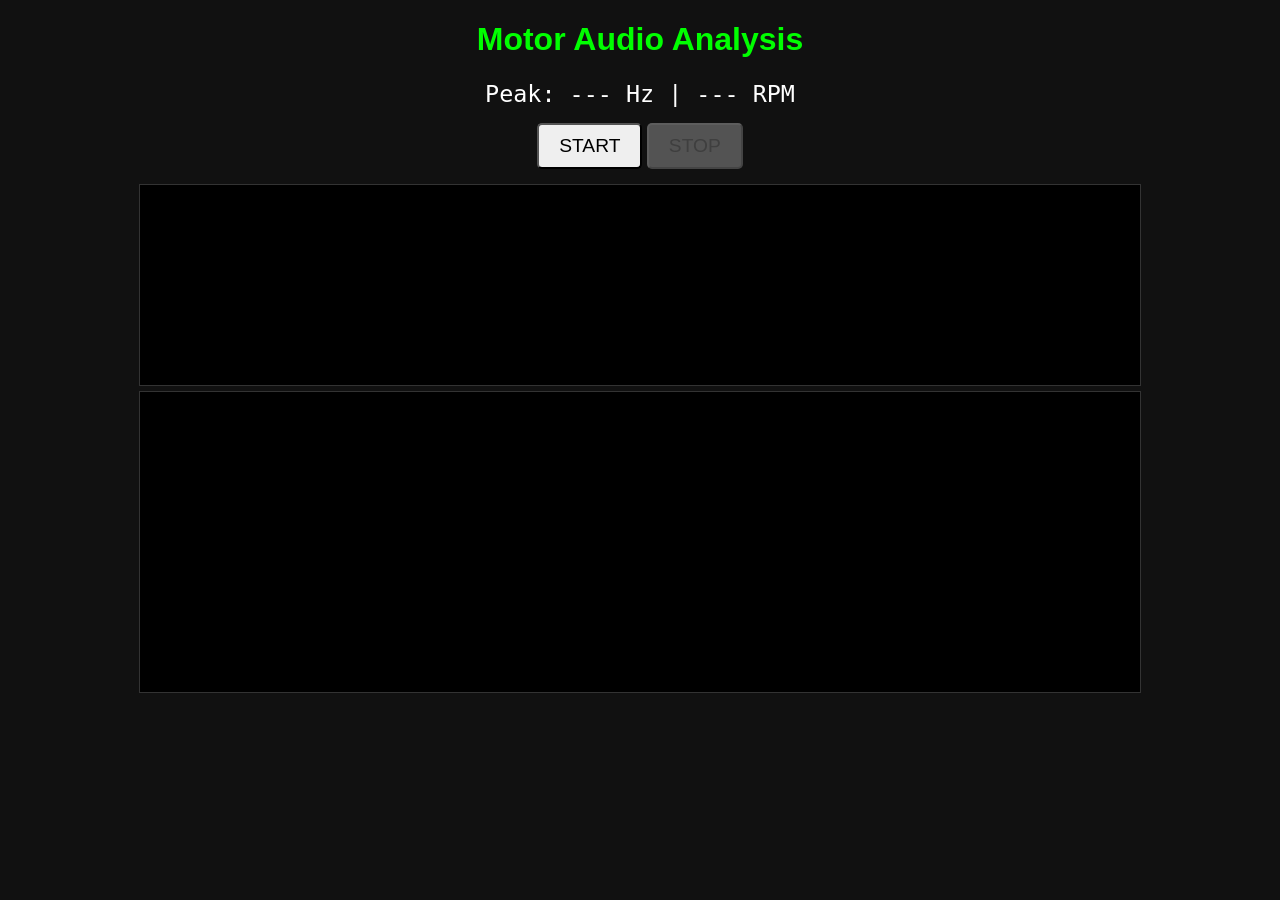
==== indexのコピー.html @ 8d9e1446 "Add files via upload" ====
<!DOCTYPE html>
<html lang="ja">
<head>
    <meta charset="UTF-8">
    <title>Motor Lab: Scope & Spectrogram</title>
    <style>
        body { font-family: sans-serif; background-color: #111; color: #0f0; text-align: center; }
        canvas { display: block; margin: 5px auto; background: #000; border: 1px solid #333; }
        .controls { margin: 15px; }
        button { font-size: 1.2em; padding: 10px 20px; cursor: pointer; border-radius: 5px; }
        #info { font-size: 1.8em; font-family: monospace; color: #fff; margin: 10px; }
    </style>
</head>
<body>
    <h1>Motor Audio Analysis</h1>
    <div id="info">Peak: --- Hz | --- RPM</div>
    <div class="controls">
        <button id="startBtn">START</button>
        <button id="stopBtn" disabled>STOP</button>
    </div>
    <canvas id="scopeCanvas" width="1000" height="200"></canvas>
    <canvas id="specCanvas" width="1000" height="300"></canvas>

    <script>
        const scope = document.getElementById('scopeCanvas').getContext('2d');
        const spec = document.getElementById('specCanvas').getContext('2d');
        const info = document.getElementById('info');
        let audioCtx, analyser, dataArray, animationId;

        document.getElementById('startBtn').onclick = async () => {
            audioCtx = new AudioContext();
            const stream = await navigator.mediaDevices.getUserMedia({ audio: true });
            const source = audioCtx.createMediaStreamSource(stream);
            analyser = audioCtx.createAnalyser();
            analyser.fftSize = 4096;
            source.connect(analyser);

            dataArray = new Uint8Array(analyser.frequencyBinCount);
            document.getElementById('startBtn').disabled = true;
            document.getElementById('stopBtn').disabled = false;
            loop();
        };

        function loop() {
            analyser.getByteTimeDomainData(dataArray); // 波形用
            const freqData = new Uint8Array(analyser.frequencyBinCount);
            analyser.getByteFrequencyData(freqData); // 周波数用

            // 1. オシロスコープ描画
            scope.clearRect(0, 0, 1000, 200);
            scope.strokeStyle = '#0f0';
            scope.lineWidth = 2;
            scope.beginPath();
            for (let i = 0; i < dataArray.length; i++) {
                const x = i * (1000 / dataArray.length);
                const y = (dataArray[i] / 255) * 200;
                i === 0 ? scope.moveTo(x, y) : scope.lineTo(x, y);
            }
            scope.stroke();

            // 2. スペクトログラム描画 (100-1000Hz)
            const imgData = spec.getImageData(1, 0, 999, 300);
            spec.putImageData(imgData, 0, 0);
            let maxVal = 0, peakFreq = 0;
            for (let i = 0; i < freqData.length; i++) {
                const freq = i * (audioCtx.sampleRate / 8192);
                if (freq >= 100 && freq <= 1000) {
                    const y = 300 - ((freq - 100) / 900) * 300;
                    const val = freqData[i];
                    spec.fillStyle = `rgb(${val}, ${val/2}, ${255-val})`;
                    spec.fillRect(999, y, 1, 2);
                    if (val > maxVal) { maxVal = val; peakFreq = freq; }
                }
            }

            // 3. リアルタイム数値表示
            if (maxVal > 100) info.innerText = `Peak: ${Math.round(peakFreq)} Hz | ${Math.round(peakFreq*60)} RPM`;
            animationId = requestAnimationFrame(loop);
        }

        document.getElementById('stopBtn').onclick = () => {
            cancelAnimationFrame(animationId);
            audioCtx.close();
            location.reload();
        };
    </script>
</body>
</html>
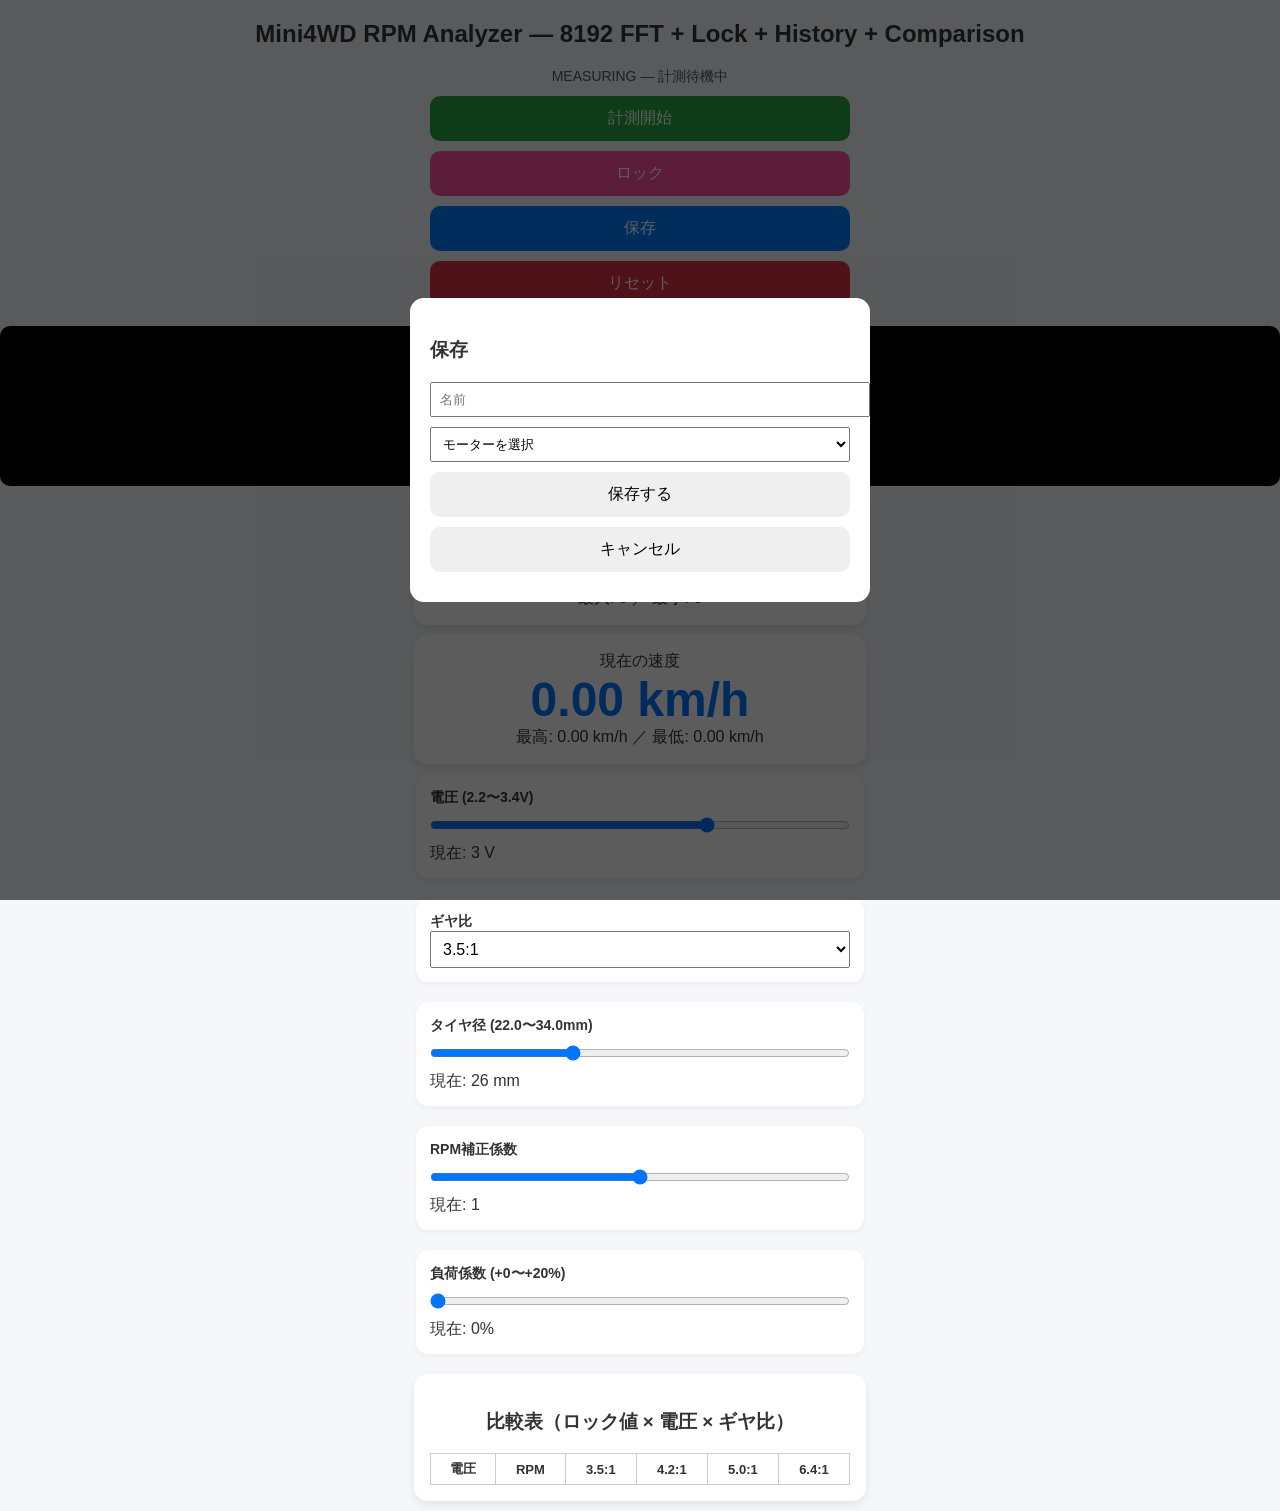
==== commit 7390b52f: "Add files via upload" ====
--- a/indexのコピー.html
+++ b/indexのコピー.html
@@ -1,88 +1,893 @@
 <!DOCTYPE html>
 <html lang="ja">
 <head>
-    <meta charset="UTF-8">
-    <title>Motor Lab: Scope & Spectrogram</title>
-    <style>
-        body { font-family: sans-serif; background-color: #111; color: #0f0; text-align: center; }
-        canvas { display: block; margin: 5px auto; background: #000; border: 1px solid #333; }
-        .controls { margin: 15px; }
-        button { font-size: 1.2em; padding: 10px 20px; cursor: pointer; border-radius: 5px; }
-        #info { font-size: 1.8em; font-family: monospace; color: #fff; margin: 10px; }
-    </style>
+<meta charset="UTF-8">
+<title>Mini4WD RPM Analyzer — 8192 FFT + Lock + History + Comparison</title>
+<meta name="viewport" content="width=device-width, initial-scale=1.0">
+
+<style>
+  body {
+    font-family: sans-serif;
+    background: #f5f7fb;
+    margin: 0;
+    padding: 0;
+    color: #333;
+  }
+
+  h2 {
+    text-align: center;
+    padding: 20px 0 10px;
+    margin: 0;
+  }
+
+  /* ===== Buttons ===== */
+  button {
+    padding: 12px 20px;
+    font-size: 16px;
+    border-radius: 10px;
+    border: none;
+    cursor: pointer;
+    width: 100%;
+    margin-bottom: 10px;
+  }
+  #startBtn { background: #28a745; color: #fff; }
+  #lockBtn  { background: #ff4fa3; color: #fff; }
+  #saveBtn  { background: #007bff; color: #fff; }
+  #resetBtn { background: #dc3545; color: #fff; }
+
+  /* ===== Canvas ===== */
+  #waveCanvas {
+    width: 100%;
+    height: 160px;
+    background: #000;
+    display: block;
+    border-radius: 10px;
+    margin: 10px 0;
+  }
+
+  /* ===== Display Boxes ===== */
+  .display-box {
+    background: #fff;
+    padding: 16px;
+    border-radius: 14px;
+    box-shadow: 0 4px 10px rgba(0,0,0,0.08);
+    margin: 10px auto;
+    max-width: 420px;
+    text-align: center;
+  }
+
+  .value-big {
+    font-size: 48px;
+    font-weight: bold;
+    color: #007bff;
+  }
+
+  /* ===== Sliders ===== */
+  .slider-box {
+    max-width: 420px;
+    margin: 0 auto 20px;
+    background: #fff;
+    padding: 14px;
+    border-radius: 12px;
+    box-shadow: 0 2px 6px rgba(0,0,0,0.05);
+  }
+
+  .slider-box label {
+    font-size: 14px;
+    font-weight: bold;
+  }
+
+  input[type="range"] {
+    width: 100%;
+    margin: 10px 0;
+  }
+
+  /* ===== Comparison Table ===== */
+  #comparisonTable {
+    width: 100%;
+    border-collapse: collapse;
+    margin-top: 10px;
+  }
+  #comparisonTable th, #comparisonTable td {
+    border: 1px solid #ccc;
+    padding: 6px;
+    font-size: 13px;
+    text-align: center;
+  }
+  .highlight-row { background: #ffe8f6; }
+  .highlight-col { background: #e0f0ff; }
+
+  /* ===== History ===== */
+  #historyModalBackdrop,
+  #settingsModalBackdrop,
+  #saveModalBackdrop {
+    position: fixed;
+    inset: 0;
+    background: rgba(0,0,0,0.4);
+    display: flex;
+    justify-content: center;
+    align-items: center;
+  }
+  .hidden { display: none; }
+
+  .modal-box {
+    background: #fff;
+    padding: 20px;
+    border-radius: 14px;
+    width: 90%;
+    max-width: 420px;
+  }
+
+  .history-row {
+    display: grid;
+    grid-template-columns: repeat(8, 1fr);
+    padding: 6px 0;
+    border-bottom: 1px solid #ddd;
+    font-size: 12px;
+  }
+
+  #statusLine {
+    text-align: center;
+    padding: 10px;
+    font-size: 14px;
+    color: #555;
+  }
+</style>
 </head>
 <body>
-    <h1>Motor Audio Analysis</h1>
-    <div id="info">Peak: --- Hz | --- RPM</div>
-    <div class="controls">
-        <button id="startBtn">START</button>
-        <button id="stopBtn" disabled>STOP</button>
-    </div>
-    <canvas id="scopeCanvas" width="1000" height="200"></canvas>
-    <canvas id="specCanvas" width="1000" height="300"></canvas>
-
-    <script>
-        const scope = document.getElementById('scopeCanvas').getContext('2d');
-        const spec = document.getElementById('specCanvas').getContext('2d');
-        const info = document.getElementById('info');
-        let audioCtx, analyser, dataArray, animationId;
-
-        document.getElementById('startBtn').onclick = async () => {
-            audioCtx = new AudioContext();
-            const stream = await navigator.mediaDevices.getUserMedia({ audio: true });
-            const source = audioCtx.createMediaStreamSource(stream);
-            analyser = audioCtx.createAnalyser();
-            analyser.fftSize = 4096;
-            source.connect(analyser);
-
-            dataArray = new Uint8Array(analyser.frequencyBinCount);
-            document.getElementById('startBtn').disabled = true;
-            document.getElementById('stopBtn').disabled = false;
-            loop();
-        };
-
-        function loop() {
-            analyser.getByteTimeDomainData(dataArray); // 波形用
-            const freqData = new Uint8Array(analyser.frequencyBinCount);
-            analyser.getByteFrequencyData(freqData); // 周波数用
-
-            // 1. オシロスコープ描画
-            scope.clearRect(0, 0, 1000, 200);
-            scope.strokeStyle = '#0f0';
-            scope.lineWidth = 2;
-            scope.beginPath();
-            for (let i = 0; i < dataArray.length; i++) {
-                const x = i * (1000 / dataArray.length);
-                const y = (dataArray[i] / 255) * 200;
-                i === 0 ? scope.moveTo(x, y) : scope.lineTo(x, y);
-            }
-            scope.stroke();
-
-            // 2. スペクトログラム描画 (100-1000Hz)
-            const imgData = spec.getImageData(1, 0, 999, 300);
-            spec.putImageData(imgData, 0, 0);
-            let maxVal = 0, peakFreq = 0;
-            for (let i = 0; i < freqData.length; i++) {
-                const freq = i * (audioCtx.sampleRate / 8192);
-                if (freq >= 100 && freq <= 1000) {
-                    const y = 300 - ((freq - 100) / 900) * 300;
-                    const val = freqData[i];
-                    spec.fillStyle = `rgb(${val}, ${val/2}, ${255-val})`;
-                    spec.fillRect(999, y, 1, 2);
-                    if (val > maxVal) { maxVal = val; peakFreq = freq; }
-                }
-            }
-
-            // 3. リアルタイム数値表示
-            if (maxVal > 100) info.innerText = `Peak: ${Math.round(peakFreq)} Hz | ${Math.round(peakFreq*60)} RPM`;
-            animationId = requestAnimationFrame(loop);
-        }
-
-        document.getElementById('stopBtn').onclick = () => {
-            cancelAnimationFrame(animationId);
-            audioCtx.close();
-            location.reload();
-        };
-    </script>
-</body>
-</html>+
+<h2>Mini4WD RPM Analyzer — 8192 FFT + Lock + History + Comparison</h2>
+
+<div id="statusLine">MEASURING — 計測待機中</div>
+
+<!-- ===== Buttons ===== -->
+<div style="max-width:420px; margin:0 auto;">
+  <button id="startBtn">計測開始</button>
+  <button id="lockBtn">ロック</button>
+  <button id="saveBtn">保存</button>
+  <button id="resetBtn">リセット</button>
+</div>
+
+<!-- ===== FFT Canvas ===== -->
+<canvas id="waveCanvas"></canvas>
+
+<!-- ===== RPM / SPEED Display ===== -->
+<div class="display-box">
+  <div>現在の回転数</div>
+  <div id="rpmNow" class="value-big">0</div>
+  <div>最大: <span id="rpmMax">0</span> ／ 最小: <span id="rpmMin">0</span></div>
+</div>
+
+<div class="display-box">
+  <div>現在の速度</div>
+  <div id="speedNow" class="value-big">0.00 km/h</div>
+  <div>最高: <span id="speedTop">0.00 km/h</span> ／ 最低: <span id="speedMin">0.00 km/h</span></div>
+</div>
+
+<!-- ===== Sliders ===== -->
+<div class="slider-box">
+  <label>電圧 (2.2〜3.4V)</label>
+  <input type="range" id="voltageRange" min="2.2" max="3.4" step="0.1" value="3.0">
+  <div>現在: <span id="voltageLabel">3.0</span> V</div>
+</div>
+
+<div class="slider-box">
+  <label>ギヤ比</label>
+  <select id="gearRange" style="width:100%; padding:8px; font-size:16px;">
+    <option value="0">3.5:1</option>
+    <option value="1">4.2:1</option>
+    <option value="2">5.0:1</option>
+    <option value="3">6.4:1</option>
+  </select>
+</div>
+
+<div class="slider-box">
+  <label>タイヤ径 (22.0〜34.0mm)</label>
+  <input type="range" id="tireRange" min="22.0" max="34.0" step="0.1" value="26.0">
+  <div>現在: <span id="tireLabel">26.0</span> mm</div>
+</div>
+
+<div class="slider-box">
+  <label>RPM補正係数</label>
+  <input type="range" id="rpmCalRange" min="0.80" max="1.20" step="0.01" value="1.00">
+  <div>現在: <span id="rpmCalLabel">1.00</span></div>
+</div>
+
+<div class="slider-box">
+  <label>負荷係数 (+0〜+20%)</label>
+  <input type="range" id="loadFactorRange" min="0" max="20" step="1" value="0">
+  <div>現在: <span id="loadFactorLabel">0</span>%</div>
+</div>
+
+<!-- ===== Comparison Table ===== -->
+<div class="display-box">
+  <h3>比較表（ロック値 × 電圧 × ギヤ比）</h3>
+  <table id="comparisonTable">
+    <thead>
+      <tr>
+        <th>電圧</th>
+        <th>RPM</th>
+        <th>3.5:1</th>
+        <th>4.2:1</th>
+        <th>5.0:1</th>
+        <th>6.4:1</th>
+      </tr>
+    </thead>
+    <tbody id="comparisonBody"></tbody>
+  </table>
+</div>
+
+<!-- ===== History Modal ===== -->
+<div id="historyModalBackdrop" class="hidden">
+  <div class="modal-box">
+    <h3>履歴</h3>
+    <div id="historyList"></div>
+    <button id="closeHistory">閉じる</button>
+  </div>
+</div>
+
+<!-- ===== Save Modal ===== -->
+<div id="saveModalBackdrop" class="hidden">
+  <div class="modal-box">
+    <h3>保存</h3>
+    <input id="saveNameInput" placeholder="名前" style="width:100%; padding:8px; margin-bottom:10px;">
+    <select id="motorTypeSelect" style="width:100%; padding:8px; margin-bottom:10px;">
+      <option value="">モーターを選択</option>
+      <option>アトミック</option>
+      <option>レブ</option>
+      <option>トルク</option>
+      <option>ハイパーダッシュ</option>
+      <option>マッハダッシュ</option>
+    </select>
+    <button id="saveConfirmBtn">保存する</button>
+    <button id="saveCancelBtn">キャンセル</button>
+  </div>
+</div>
+<!-- ===== preset.js ===== -->
+<script>
+/* ============================
+   プリセット保存・復元
+============================ */
+
+function savePreset() {
+  const preset = {
+    voltage: document.getElementById("voltageRange").value,
+    gear: document.getElementById("gearRange").value,
+    tire: document.getElementById("tireRange").value,
+    rpmCal: document.getElementById("rpmCalRange").value,
+    loadFactor: document.getElementById("loadFactorRange").value
+  };
+
+  localStorage.setItem("rpmPreset", JSON.stringify(preset));
+}
+
+function loadPreset() {
+  const preset = JSON.parse(localStorage.getItem("rpmPreset") || "null");
+  if (!preset) return;
+
+  document.getElementById("voltageRange").value = preset.voltage;
+  document.getElementById("gearRange").value = preset.gear;
+  document.getElementById("tireRange").value = preset.tire;
+  document.getElementById("rpmCalRange").value = preset.rpmCal;
+  document.getElementById("loadFactorRange").value = preset.loadFactor;
+
+  updatePresetLabels();
+}
+
+function updatePresetLabels() {
+  document.getElementById("voltageLabel").textContent =
+    document.getElementById("voltageRange").value;
+
+  document.getElementById("tireLabel").textContent =
+    document.getElementById("tireRange").value;
+
+  document.getElementById("rpmCalLabel").textContent =
+    document.getElementById("rpmCalRange").value;
+
+  document.getElementById("loadFactorLabel").textContent =
+    document.getElementById("loadFactorRange").value;
+}
+
+/* スライダー変更時にプリセット保存 */
+["voltageRange","gearRange","tireRange","rpmCalRange","loadFactorRange"]
+  .forEach(id => {
+    document.getElementById(id).addEventListener("input", () => {
+      updatePresetLabels();
+      savePreset();
+    });
+  });
+
+/* 初期ロード */
+loadPreset();
+updatePresetLabels();
+</script>
+<!-- ===== ui.js ===== -->
+<script>
+/* ============================================================
+   UI イベント制御（ロック・保存モーダル・履歴・比較表）
+============================================================ */
+
+/* ===== DOM ===== */
+const startBtn = document.getElementById("startBtn");
+const lockBtn  = document.getElementById("lockBtn");
+const saveBtn  = document.getElementById("saveBtn");
+const resetBtn = document.getElementById("resetBtn");
+
+const saveModalBackdrop = document.getElementById("saveModalBackdrop");
+const saveConfirmBtn    = document.getElementById("saveConfirmBtn");
+const saveCancelBtn     = document.getElementById("saveCancelBtn");
+const saveNameInput     = document.getElementById("saveNameInput");
+const motorTypeSelect   = document.getElementById("motorTypeSelect");
+
+const historyModalBackdrop = document.getElementById("historyModalBackdrop");
+const historyList          = document.getElementById("historyList");
+const closeHistory         = document.getElementById("closeHistory");
+
+const comparisonBody = document.getElementById("comparisonBody");
+
+/* ===== 状態 ===== */
+let measuring = false;
+let locked = false;
+
+let lockedSnapshot = null;
+
+let historyData = JSON.parse(localStorage.getItem("rpmHistory") || "[]");
+
+/* ============================================================
+   ロック処理
+============================================================ */
+function lockCurrent() {
+  if (locked) return;
+
+  locked = true;
+  lockBtn.textContent = "ロック解除";
+
+  lockedSnapshot = {
+    rpm: currentRpm,
+    speed: currentSpeed,
+    voltage: document.getElementById("voltageRange").value,
+    gear: document.getElementById("gearRange").value,
+    tire: document.getElementById("tireRange").value,
+    rpmCal: document.getElementById("rpmCalRange").value,
+    loadFactor: document.getElementById("loadFactorRange").value
+  };
+
+  generateComparisonTableFromLock();
+}
+
+function unlockCurrent() {
+  locked = false;
+  lockBtn.textContent = "ロック";
+  lockedSnapshot = null;
+  comparisonBody.innerHTML = "";
+}
+
+/* ============================================================
+   比較表生成
+============================================================ */
+const gearOptions = [3.5, 4.2, 5.0, 6.4];
+
+function generateComparisonTableFromLock() {
+  if (!lockedSnapshot) return;
+
+  const baseRpm = lockedSnapshot.rpm;
+  const baseVoltage = parseFloat(lockedSnapshot.voltage);
+
+  comparisonBody.innerHTML = "";
+
+  for (let v = 2.2; v <= 3.4; v += 0.1) {
+    const rpm = baseRpm * (v / baseVoltage);
+
+    const row = document.createElement("tr");
+
+    const tdV = document.createElement("td");
+    tdV.textContent = v.toFixed(1);
+    row.appendChild(tdV);
+
+    const tdRpm = document.createElement("td");
+    tdRpm.textContent = Math.round(rpm);
+    row.appendChild(tdRpm);
+
+    gearOptions.forEach((g, idx) => {
+      const speed = computeSpeedFromRpm(rpm, g).speed;
+      const td = document.createElement("td");
+      td.textContent = speed.toFixed(2);
+
+      if (v.toFixed(1) === lockedSnapshot.voltage) td.classList.add("highlight-row");
+      if (idx == lockedSnapshot.gear) td.classList.add("highlight-col");
+
+      row.appendChild(td);
+    });
+
+    comparisonBody.appendChild(row);
+  }
+}
+
+/* スライダー変更時に比較表更新 */
+["voltageRange","gearRange","tireRange","rpmCalRange","loadFactorRange"]
+  .forEach(id => {
+    document.getElementById(id).addEventListener("input", () => {
+      if (locked) generateComparisonTableFromLock();
+    });
+  });
+
+/* ============================================================
+   履歴保存
+============================================================ */
+function saveCurrentHistory() {
+  if (!lockedSnapshot) return;
+
+  const name = saveNameInput.value.trim();
+  const motor = motorTypeSelect.value;
+
+  if (!name || !motor) return;
+
+  const entry = {
+    name,
+    motor,
+    rpm: lockedSnapshot.rpm,
+    speed: lockedSnapshot.speed,
+    voltage: lockedSnapshot.voltage,
+    gear: lockedSnapshot.gear,
+    tire: lockedSnapshot.tire,
+    date: new Date().toLocaleString()
+  };
+
+  historyData.push(entry);
+  localStorage.setItem("rpmHistory", JSON.stringify(historyData));
+
+  saveModalBackdrop.classList.add("hidden");
+}
+
+/* 履歴表示 */
+function showHistory() {
+  historyList.innerHTML = "";
+
+  historyData.forEach(h => {
+    const row = document.createElement("div");
+    row.className = "history-row";
+    row.innerHTML = `
+      <div>${h.name}</div>
+      <div>${h.motor}</div>
+      <div>${Math.round(h.rpm)}</div>
+      <div>${h.speed.toFixed(2)}</div>
+      <div>${h.voltage}</div>
+      <div>${gearOptions[h.gear]}</div>
+      <div>${h.tire}</div>
+      <div>${h.date}</div>
+    `;
+    historyList.appendChild(row);
+  });
+
+  historyModalBackdrop.classList.remove("hidden");
+}
+
+/* ============================================================
+   ボタンイベント
+============================================================ */
+startBtn.addEventListener("click", () => {
+  if (!measuring) {
+    measuring = true;
+    startBtn.textContent = "計測停止";
+    startMic();
+  } else {
+    measuring = false;
+    startBtn.textContent = "計測開始";
+    stopMic();
+  }
+});
+
+lockBtn.addEventListener("click", () => {
+  if (!locked) lockCurrent();
+  else unlockCurrent();
+});
+
+saveBtn.addEventListener("click", () => {
+  if (!lockedSnapshot) return;
+  saveModalBackdrop.classList.remove("hidden");
+});
+
+saveConfirmBtn.addEventListener("click", saveCurrentHistory);
+saveCancelBtn.addEventListener("click", () => {
+  saveModalBackdrop.classList.add("hidden");
+});
+
+resetBtn.addEventListener("click", () => {
+  measuring = false;
+  locked = false;
+  lockedSnapshot = null;
+
+  currentRpm = 0;
+  currentSpeed = 0;
+  maxRpmVal = 0;
+  minRpmVal = 0;
+  maxSpeedVal = 0;
+  minSpeedVal = 0;
+
+  rpmNow.textContent = "0";
+  rpmMax.textContent = "0";
+  rpmMin.textContent = "0";
+
+  speedNow.textContent = "0.00 km/h";
+  speedTop.textContent = "0.00 km/h";
+  speedMin.textContent = "0.00 km/h";
+
+  comparisonBody.innerHTML = "";
+
+  stopMic();
+  startBtn.textContent = "計測開始";
+});
+
+closeHistory.addEventListener("click", () => {
+  historyModalBackdrop.classList.add("hidden");
+});
+</script>
+<!-- ===== main.js ===== -->
+<script>
+/* ============================================================
+   8192 FFT + Peak Detection + RPM/Speed Calculation
+============================================================ */
+
+/* ===== Audio ===== */
+let audioContext = null;
+let analyser = null;
+let micStream = null;
+let dataArray = null;
+let running = false;
+
+const FFT_SIZE = 8192;
+
+/* ===== Canvas ===== */
+const waveCanvas = document.getElementById("waveCanvas");
+const ctx = waveCanvas.getContext("2d");
+
+/* ===== Measurement Values ===== */
+let currentRpm = 0;
+let currentSpeed = 0;
+
+let maxRpmVal = 0;
+let minRpmVal = 0;
+
+let maxSpeedVal = 0;
+let minSpeedVal = 0;
+
+/* ============================================================
+   Start Microphone (8192 FFT)
+============================================================ */
+async function startMic() {
+  if (running) return;
+
+  audioContext = new (window.AudioContext || window.webkitAudioContext)();
+  micStream = await navigator.mediaDevices.getUserMedia({ audio: true });
+
+  analyser = audioContext.createAnalyser();
+  analyser.fftSize = FFT_SIZE;
+
+  const binCount = analyser.frequencyBinCount;
+  dataArray = new Uint8Array(binCount);
+
+  const source = audioContext.createMediaStreamSource(micStream);
+  source.connect(analyser);
+
+  running = true;
+  loopFFT();
+}
+
+/* ============================================================
+   Stop Microphone
+============================================================ */
+function stopMic() {
+  running = false;
+
+  if (audioContext) audioContext.suspend();
+  if (micStream) {
+    micStream.getTracks().forEach(t => t.stop());
+    micStream = null;
+  }
+}
+
+/* ============================================================
+   Precise Peak Detection (8192 FFT)
+============================================================ */
+function getPrecisePeakHz(data, fftSize, sampleRate) {
+  const binToHz = sampleRate / fftSize;
+
+  let maxVal = -Infinity;
+  let maxIdx = -1;
+
+  for (let i = 1; i < data.length - 1; i++) {
+    const v = data[i];
+    if (v > maxVal) {
+      maxVal = v;
+      maxIdx = i;
+    }
+  }
+  if (maxIdx <= 0 || maxIdx >= data.length - 1) return 0;
+
+  const y1 = data[maxIdx - 1];
+  const y2 = data[maxIdx];
+  const y3 = data[maxIdx + 1];
+
+  const denom = (y1 - 2 * y2 + y3);
+  const offset = denom === 0 ? 0 : (y1 - y3) / (2 * denom);
+  const peakBin = maxIdx + offset;
+
+  return peakBin * binToHz;
+}
+
+/* ============================================================
+   Speed Calculation
+============================================================ */
+function computeSpeedFromRpm(rpm, gearOverride = null) {
+  const voltage = parseFloat(document.getElementById("voltageRange").value);
+  const gearIdx = parseInt(document.getElementById("gearRange").value);
+  const tire = parseFloat(document.getElementById("tireRange").value);
+  const rpmCal = parseFloat(document.getElementById("rpmCalRange").value);
+  const loadFactor = parseFloat(document.getElementById("loadFactorRange").value);
+
+  const gearOptions = [3.5, 4.2, 5.0, 6.4];
+  const gear = gearOverride || gearOptions[gearIdx];
+
+  const adjustedRpm = rpm * rpmCal * (1 - loadFactor / 100);
+
+  const tireMeter = tire / 1000;
+  const speed = adjustedRpm * tireMeter * Math.PI * 60 / gear / 1000;
+
+  return { adjustedRpm, speed };
+}
+
+/* ============================================================
+   FFT Loop (RPM + Speed Update)
+============================================================ */
+function loopFFT() {
+  if (!running || !analyser) return;
+  requestAnimationFrame(loopFFT);
+
+  const w = waveCanvas.width;
+  const h = waveCanvas.height;
+
+  analyser.getByteFrequencyData(dataArray);
+
+  /* ===== Draw FFT ===== */
+  ctx.clearRect(0, 0, w, h);
+  ctx.beginPath();
+  ctx.strokeStyle = "#ff4fa3";
+  ctx.lineWidth = 1.2;
+
+  const step = dataArray.length / w;
+  const scale = h / 256;
+
+  for (let x = 0; x < w; x++) {
+    const bin = Math.floor(x * step);
+    const v = dataArray[bin];
+    const y = h - v * scale;
+    if (x === 0) ctx.moveTo(x, y);
+    else ctx.lineTo(x, y);
+  }
+  ctx.stroke();
+
+  /* ===== Peak Detection ===== */
+  const peakHz = getPrecisePeakHz(dataArray, analyser.fftSize, audioContext.sampleRate);
+  if (peakHz <= 0) return;
+
+  /* ===== RPM / Speed ===== */
+  const rawRpm = peakHz * 60;
+  const { adjustedRpm, speed } = computeSpeedFromRpm(rawRpm);
+
+  currentRpm = adjustedRpm;
+  currentSpeed = speed;
+
+  /* ===== Max/Min RPM ===== */
+  if (maxRpmVal === 0 || adjustedRpm > maxRpmVal) maxRpmVal = adjustedRpm;
+  if (minRpmVal === 0 || adjustedRpm < minRpmVal) minRpmVal = adjustedRpm;
+
+  /* ===== Max/Min Speed（ロック中は最高速度を更新しない） ===== */
+  if (!locked) {
+    if (maxSpeedVal === 0 || speed > maxSpeedVal) maxSpeedVal = speed;
+  }
+  if (minSpeedVal === 0 || speed < minSpeedVal) minSpeedVal = speed;
+
+  /* ===== Display Update ===== */
+  rpmNow.textContent = Math.round(adjustedRpm);
+  rpmMax.textContent = Math.round(maxRpmVal);
+  rpmMin.textContent = Math.round(minRpmVal);
+
+  speedNow.textContent = speed.toFixed(2) + " km/h";
+  speedTop.textContent = maxSpeedVal.toFixed(2) + " km/h";
+  speedMin.textContent = minSpeedVal.toFixed(2) + " km/h";
+}
+</script>
+<script>
+/* ============================================================
+   Lock / Unlock
+============================================================ */
+
+function lockCurrent() {
+  if (locked) return;
+
+  locked = true;
+  lockBtn.textContent = "ロック解除";
+
+  lockedSnapshot = {
+    rpm: currentRpm,
+    speed: currentSpeed,
+    voltage: document.getElementById("voltageRange").value,
+    gear: document.getElementById("gearRange").value,
+    tire: document.getElementById("tireRange").value,
+    rpmCal: document.getElementById("rpmCalRange").value,
+    loadFactor: document.getElementById("loadFactorRange").value
+  };
+
+  generateComparisonTableFromLock();
+}
+
+function unlockCurrent() {
+  locked = false;
+  lockBtn.textContent = "ロック";
+  lockedSnapshot = null;
+  comparisonBody.innerHTML = "";
+}
+
+/* ============================================================
+   Comparison Table (Lock-based)
+============================================================ */
+
+const gearOptions = [3.5, 4.2, 5.0, 6.4];
+
+function generateComparisonTableFromLock() {
+  if (!lockedSnapshot) return;
+
+  const baseRpm = lockedSnapshot.rpm;
+  const baseVoltage = parseFloat(lockedSnapshot.voltage);
+
+  comparisonBody.innerHTML = "";
+
+  for (let v = 2.2; v <= 3.4; v += 0.1) {
+    const rpm = baseRpm * (v / baseVoltage);
+
+    const row = document.createElement("tr");
+
+    const tdV = document.createElement("td");
+    tdV.textContent = v.toFixed(1);
+    row.appendChild(tdV);
+
+    const tdRpm = document.createElement("td");
+    tdRpm.textContent = Math.round(rpm);
+    row.appendChild(tdRpm);
+
+    gearOptions.forEach((g, idx) => {
+      const speed = computeSpeedFromRpm(rpm, g).speed;
+      const td = document.createElement("td");
+      td.textContent = speed.toFixed(2);
+
+      if (v.toFixed(1) === lockedSnapshot.voltage) td.classList.add("highlight-row");
+      if (idx == lockedSnapshot.gear) td.classList.add("highlight-col");
+
+      row.appendChild(td);
+    });
+
+    comparisonBody.appendChild(row);
+  }
+}
+
+/* スライダー変更時に比較表更新 */
+["voltageRange","gearRange","tireRange","rpmCalRange","loadFactorRange"]
+  .forEach(id => {
+    document.getElementById(id).addEventListener("input", () => {
+      if (locked) generateComparisonTableFromLock();
+    });
+  });
+
+/* ============================================================
+   Save Modal → History
+============================================================ */
+
+function saveCurrentHistory() {
+  if (!lockedSnapshot) return;
+
+  const name = saveNameInput.value.trim();
+  const motor = motorTypeSelect.value;
+
+  if (!name || !motor) return;
+
+  const entry = {
+    name,
+    motor,
+    rpm: lockedSnapshot.rpm,
+    speed: lockedSnapshot.speed,
+    voltage: lockedSnapshot.voltage,
+    gear: lockedSnapshot.gear,
+    tire: lockedSnapshot.tire,
+    date: new Date().toLocaleString()
+  };
+
+  historyData.push(entry);
+  localStorage.setItem("rpmHistory", JSON.stringify(historyData));
+
+  saveModalBackdrop.classList.add("hidden");
+}
+
+/* 履歴表示 */
+function showHistory() {
+  historyList.innerHTML = "";
+
+  historyData.forEach(h => {
+    const row = document.createElement("div");
+    row.className = "history-row";
+    row.innerHTML = `
+      <div>${h.name}</div>
+      <div>${h.motor}</div>
+      <div>${Math.round(h.rpm)}</div>
+      <div>${h.speed.toFixed(2)}</div>
+      <div>${h.voltage}</div>
+      <div>${gearOptions[h.gear]}</div>
+      <div>${h.tire}</div>
+      <div>${h.date}</div>
+    `;
+    historyList.appendChild(row);
+  });
+
+  historyModalBackdrop.classList.remove("hidden");
+}
+
+/* ============================================================
+   Buttons
+============================================================ */
+
+startBtn.addEventListener("click", () => {
+  if (!measuring) {
+    measuring = true;
+    startBtn.textContent = "計測停止";
+    startMic();
+  } else {
+    measuring = false;
+    startBtn.textContent = "計測開始";
+    stopMic();
+  }
+});
+
+lockBtn.addEventListener("click", () => {
+  if (!locked) lockCurrent();
+  else unlockCurrent();
+});
+
+saveBtn.addEventListener("click", () => {
+  if (!lockedSnapshot) return;
+  saveModalBackdrop.classList.remove("hidden");
+});
+
+saveConfirmBtn.addEventListener("click", saveCurrentHistory);
+saveCancelBtn.addEventListener("click", () => {
+  saveModalBackdrop.classList.add("hidden");
+});
+
+resetBtn.addEventListener("click", () => {
+  measuring = false;
+  locked = false;
+  lockedSnapshot = null;
+
+  currentRpm = 0;
+  currentSpeed = 0;
+  maxRpmVal = 0;
+  minRpmVal = 0;
+  maxSpeedVal = 0;
+  minSpeedVal = 0;
+
+  rpmNow.textContent = "0";
+  rpmMax.textContent = "0";
+  rpmMin.textContent = "0";
+
+  speedNow.textContent = "0.00 km/h";
+  speedTop.textContent = "0.00 km/h";
+  speedMin.textContent = "0.00 km/h";
+
+  comparisonBody.innerHTML = "";
+
+  stopMic();
+  startBtn.textContent = "計測開始";
+});
+
+closeHistory.addEventListener("click", () => {
+  historyModalBackdrop.classList.add("hidden");
+});
+</script>
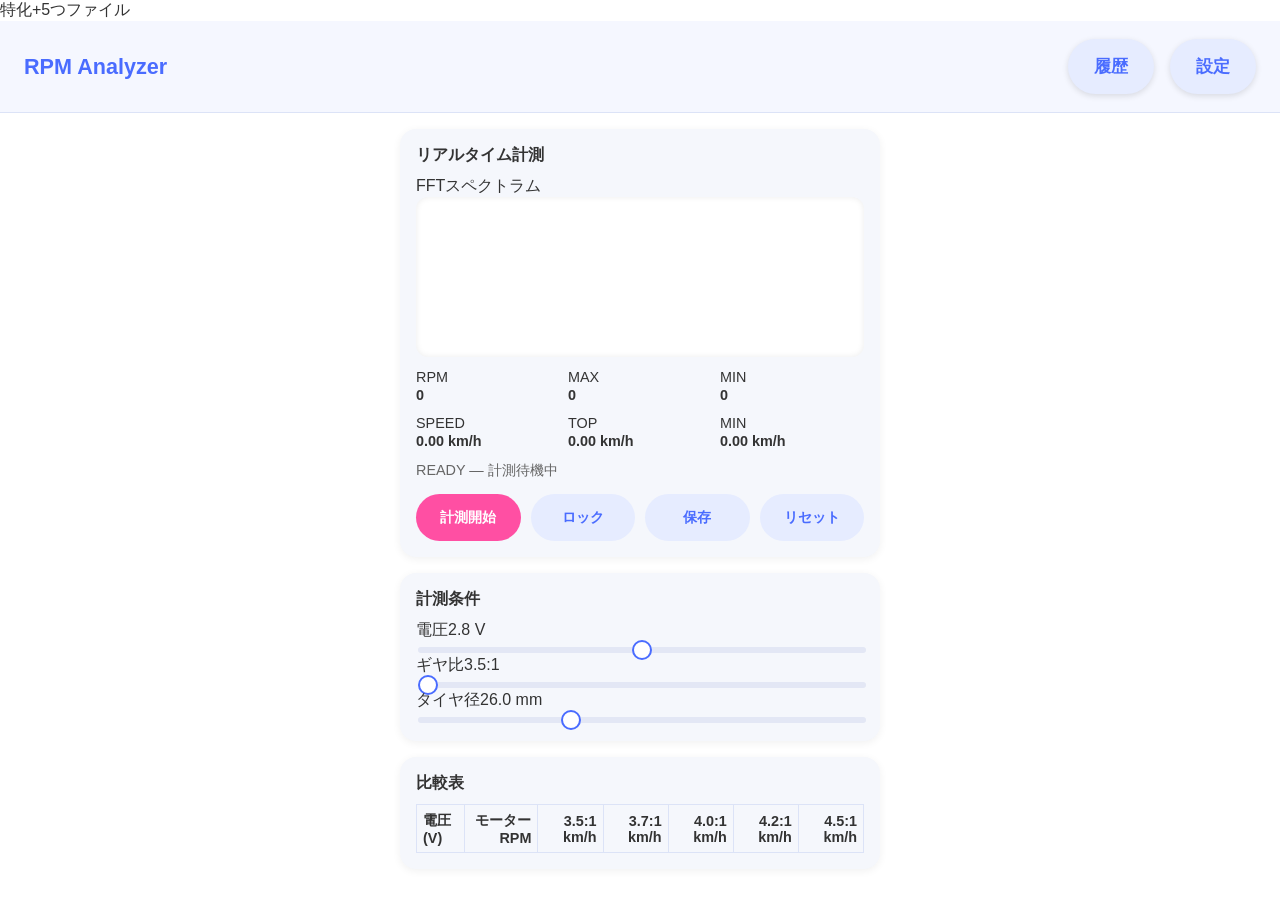
==== commit 3617e3c7: "Update print statement from 'Hello' to 'Goodbye'" ====
--- a/indexのコピー.html
+++ b/indexのコピー.html
@@ -1,534 +1,736 @@
+特化+5つファイル
+
+
 <!DOCTYPE html>
 <html lang="ja">
 <head>
-<meta charset="UTF-8">
-<title>Mini4WD RPM Analyzer — 8192 FFT + Lock + History + Comparison</title>
-<meta name="viewport" content="width=device-width, initial-scale=1.0">
-
-<style>
-  body {
-    font-family: sans-serif;
-    background: #f5f7fb;
-    margin: 0;
-    padding: 0;
-    color: #333;
-  }
-
-  h2 {
-    text-align: center;
-    padding: 20px 0 10px;
-    margin: 0;
-  }
-
-  /* ===== Buttons ===== */
-  button {
-    padding: 12px 20px;
-    font-size: 16px;
-    border-radius: 10px;
-    border: none;
-    cursor: pointer;
-    width: 100%;
-    margin-bottom: 10px;
-  }
-  #startBtn { background: #28a745; color: #fff; }
-  #lockBtn  { background: #ff4fa3; color: #fff; }
-  #saveBtn  { background: #007bff; color: #fff; }
-  #resetBtn { background: #dc3545; color: #fff; }
-
-  /* ===== Canvas ===== */
-  #waveCanvas {
-    width: 100%;
-    height: 160px;
-    background: #000;
-    display: block;
-    border-radius: 10px;
-    margin: 10px 0;
-  }
-
-  /* ===== Display Boxes ===== */
-  .display-box {
-    background: #fff;
-    padding: 16px;
-    border-radius: 14px;
-    box-shadow: 0 4px 10px rgba(0,0,0,0.08);
-    margin: 10px auto;
-    max-width: 420px;
-    text-align: center;
-  }
-
-  .value-big {
-    font-size: 48px;
-    font-weight: bold;
-    color: #007bff;
-  }
-
-  /* ===== Sliders ===== */
-  .slider-box {
-    max-width: 420px;
-    margin: 0 auto 20px;
-    background: #fff;
-    padding: 14px;
-    border-radius: 12px;
-    box-shadow: 0 2px 6px rgba(0,0,0,0.05);
-  }
-
-  .slider-box label {
-    font-size: 14px;
-    font-weight: bold;
-  }
-
-  input[type="range"] {
-    width: 100%;
-    margin: 10px 0;
-  }
-
-  /* ===== Comparison Table ===== */
-  #comparisonTable {
-    width: 100%;
-    border-collapse: collapse;
-    margin-top: 10px;
-  }
-  #comparisonTable th, #comparisonTable td {
-    border: 1px solid #ccc;
-    padding: 6px;
-    font-size: 13px;
-    text-align: center;
-  }
-  .highlight-row { background: #ffe8f6; }
-  .highlight-col { background: #e0f0ff; }
-
-  /* ===== History ===== */
-  #historyModalBackdrop,
-  #settingsModalBackdrop,
-  #saveModalBackdrop {
-    position: fixed;
-    inset: 0;
-    background: rgba(0,0,0,0.4);
-    display: flex;
-    justify-content: center;
-    align-items: center;
-  }
-  .hidden { display: none; }
-
-  .modal-box {
-    background: #fff;
-    padding: 20px;
-    border-radius: 14px;
-    width: 90%;
-    max-width: 420px;
-  }
-
-  .history-row {
-    display: grid;
-    grid-template-columns: repeat(8, 1fr);
-    padding: 6px 0;
-    border-bottom: 1px solid #ddd;
-    font-size: 12px;
-  }
-
-  #statusLine {
-    text-align: center;
-    padding: 10px;
-    font-size: 14px;
-    color: #555;
-  }
-</style>
+  <meta charset="UTF-8">
+  <title>RPM Analyzer — 8192 FFT + Lock + History + Comparison</title>
+  <meta name="viewport" content="width=device-width, initial-scale=1.0">
+
+  <style>
+    body {
+      margin: 0;
+      padding: 0;
+      background: #ffffff;
+      font-family: "Noto Sans JP", -apple-system, BlinkMacSystemFont, sans-serif;
+      color: #333;
+    }
+
+    /* ヘッダー */
+    .header {
+      display: flex;
+      justify-content: space-between;
+      align-items: center;
+      padding: 18px 24px;
+      background: #f5f7ff;
+      border-bottom: 1px solid #dce3f7;
+    }
+
+    .header-title {
+      font-size: 1.35rem;
+      font-weight: 700;
+      color: #4a6cff;
+    }
+
+    .header-buttons {
+      display: flex;
+      gap: 16px;
+    }
+
+    .header-buttons button {
+      padding: 16px 26px;
+      border-radius: 999px;
+      background: #e6ecff;
+      color: #4a6cff;
+      font-size: 1.05rem;
+      font-weight: 700;
+      border: none;
+      box-shadow: 0 2px 6px rgba(0,0,0,0.12);
+    }
+
+    /* メイン */
+    .main-container {
+      padding: 16px;
+      max-width: 480px;
+      margin: 0 auto;
+    }
+
+    .card {
+      background: #f5f7fc;
+      border-radius: 16px;
+      padding: 16px;
+      margin-bottom: 16px;
+      box-shadow: 0 2px 8px rgba(0,0,0,0.06);
+    }
+
+    .card-title {
+      font-size: 1rem;
+      font-weight: 700;
+      margin-bottom: 10px;
+    }
+
+    /* FFTスペクトラム */
+    #waveCanvas {
+      width: 100%;
+      height: 160px;
+      background: #ffffff;
+      border-radius: 12px;
+      box-shadow: inset 0 0 6px rgba(0,0,0,0.08);
+    }
+
+    /* RPM / SPEED 表示 */
+    .rpm-grid, .speed-grid {
+      display: grid;
+      grid-template-columns: repeat(3, 1fr);
+      gap: 8px;
+      margin-top: 12px;
+    }
+
+    .rpm-grid div, .speed-grid div {
+      display: flex;
+      flex-direction: column;
+      font-size: 0.9rem;
+    }
+
+    .rpm-grid span:last-child, .speed-grid span:last-child {
+      font-weight: 700;
+      margin-top: 2px;
+    }
+
+    /* 状態ライン */
+    .status-line {
+      margin-top: 12px;
+      font-size: 0.9rem;
+      color: #666;
+    }
+
+    /* ボタン */
+    .realtime-buttons {
+      display: grid;
+      grid-template-columns: repeat(4, 1fr);
+      gap: 10px;
+      margin-top: 14px;
+    }
+
+    .primary-btn, .secondary-btn {
+      padding: 14px 0;
+      border-radius: 999px;
+      font-size: 0.9rem;
+      font-weight: 700;
+      border: none;
+    }
+
+    .primary-btn {
+      background: #ff4fa3;
+      color: #fff;
+    }
+
+    .secondary-btn {
+      background: #e6ecff;
+      color: #4a6cff;
+    }
+
+    /* スライダー */
+    input[type="range"] {
+      width: 100%;
+      -webkit-appearance: none;
+      height: 6px;
+      border-radius: 999px;
+      background: #e3e7f5;
+      outline: none;
+      margin-top: 6px;
+    }
+
+    input[type="range"]::-webkit-slider-thumb {
+      -webkit-appearance: none;
+      width: 20px;
+      height: 20px;
+      background: #ffffff;
+      border-radius: 50%;
+      border: 2px solid #4a6cff;
+    }
+
+    /* 比較表 */
+    .comparison-table {
+      width: 100%;
+      border-collapse: collapse;
+      font-size: 0.9rem;
+      margin-top: 10px;
+    }
+
+    .comparison-table th, .comparison-table td {
+      border: 1px solid #dce3f7;
+      padding: 6px;
+      text-align: right;
+    }
+
+    .comparison-table th:first-child, .comparison-table td:first-child {
+      text-align: left;
+    }
+
+    .highlight-row {
+      background: rgba(120, 160, 255, 0.18);
+    }
+
+    .highlight-col {
+      background: rgba(255, 150, 200, 0.18);
+    }
+
+    /* モーダル共通 */
+    .modal-backdrop {
+      position: fixed;
+      inset: 0;
+      background: rgba(0,0,0,0.35);
+      display: flex;
+      justify-content: center;
+      align-items: flex-end;
+    }
+
+    .modal {
+      width: 100%;
+      max-width: 480px;
+      background: #f5f7fc;
+      border-radius: 18px 18px 0 0;
+      padding: 18px;
+      position: relative;
+    }
+
+    .modal-title {
+      font-size: 1.1rem;
+      font-weight: 700;
+      margin-bottom: 12px;
+    }
+
+    .hidden {
+      display: none;
+    }
+
+    /* 履歴フィルター */
+    .history-filter {
+      display: grid;
+      grid-template-columns: repeat(5, 1fr);
+      gap: 10px;
+      margin-bottom: 12px;
+    }
+
+    .history-filter select {
+      padding: 10px;
+      border-radius: 10px;
+      border: 1px solid #c7d6ff;
+      background: #ffffff;
+      font-size: 0.9rem;
+    }
+
+    /* 履歴リスト */
+    .history-header-fixed {
+      position: sticky;
+      top: 0;
+      background: #e6ecff;
+      padding: 8px;
+      font-size: 0.9rem;
+      font-weight: 700;
+      display: grid;
+      grid-template-columns: 90px 70px 80px 60px 70px 70px 60px 80px;
+      border-bottom: 1px solid #c7d6ff;
+    }
+
+    .history-list {
+      max-height: 50vh;
+      overflow-y: auto;
+    }
+
+    .history-row {
+      display: grid;
+      grid-template-columns: 90px 70px 80px 60px 70px 70px 60px 80px;
+      padding: 8px;
+      border-bottom: 1px solid #e3e7f5;
+      font-size: 0.9rem;
+    }
+
+    /* 保存モーダル */
+    .text-input {
+      width: 100%;
+      padding: 10px;
+      border-radius: 10px;
+      border: 1px solid #c7d6ff;
+      background: #ffffff;
+      font-size: 1rem;
+    }
+
+    .save-buttons {
+      margin-top: 16px;
+      display: flex;
+      flex-direction: column;
+      gap: 12px;
+    }
+
+    .close-btn {
+      margin-top: 16px;
+      width: 100%;
+      padding: 16px 0;
+      border-radius: 999px;
+      background: #e6ecff;
+      color: #4a6cff;
+      font-weight: 700;
+      font-size: 1.6rem;
+      border: none;
+    }
+
+    /* 設定モーダル */
+    .help-btn {
+      position: absolute;
+      top: 10px;
+      right: 14px;
+      width: 32px;
+      height: 32px;
+      border-radius: 50%;
+      background: #e6ecff;
+      color: #4a6cff;
+      font-weight: 700;
+      border: none;
+      font-size: 1.2rem;
+    }
+
+    .help-text {
+      margin-top: 14px;
+      background: #f5f7ff;
+      padding: 14px;
+      border-radius: 12px;
+      font-size: 0.95rem;
+      line-height: 1.4;
+    }
+  </style>
 </head>
 <body>
 
-<h2>Mini4WD RPM Analyzer — 8192 FFT + Lock + History + Comparison</h2>
-
-<div id="statusLine">MEASURING — 計測待機中</div>
-
-<!-- ===== Buttons ===== -->
-<div style="max-width:420px; margin:0 auto;">
-  <button id="startBtn">計測開始</button>
-  <button id="lockBtn">ロック</button>
-  <button id="saveBtn">保存</button>
-  <button id="resetBtn">リセット</button>
-</div>
-
-<!-- ===== FFT Canvas ===== -->
-<canvas id="waveCanvas"></canvas>
-
-<!-- ===== RPM / SPEED Display ===== -->
-<div class="display-box">
-  <div>現在の回転数</div>
-  <div id="rpmNow" class="value-big">0</div>
-  <div>最大: <span id="rpmMax">0</span> ／ 最小: <span id="rpmMin">0</span></div>
-</div>
-
-<div class="display-box">
-  <div>現在の速度</div>
-  <div id="speedNow" class="value-big">0.00 km/h</div>
-  <div>最高: <span id="speedTop">0.00 km/h</span> ／ 最低: <span id="speedMin">0.00 km/h</span></div>
-</div>
-
-<!-- ===== Sliders ===== -->
-<div class="slider-box">
-  <label>電圧 (2.2〜3.4V)</label>
-  <input type="range" id="voltageRange" min="2.2" max="3.4" step="0.1" value="3.0">
-  <div>現在: <span id="voltageLabel">3.0</span> V</div>
-</div>
-
-<div class="slider-box">
-  <label>ギヤ比</label>
-  <select id="gearRange" style="width:100%; padding:8px; font-size:16px;">
-    <option value="0">3.5:1</option>
-    <option value="1">4.2:1</option>
-    <option value="2">5.0:1</option>
-    <option value="3">6.4:1</option>
-  </select>
-</div>
-
-<div class="slider-box">
-  <label>タイヤ径 (22.0〜34.0mm)</label>
-  <input type="range" id="tireRange" min="22.0" max="34.0" step="0.1" value="26.0">
-  <div>現在: <span id="tireLabel">26.0</span> mm</div>
-</div>
-
-<div class="slider-box">
-  <label>RPM補正係数</label>
-  <input type="range" id="rpmCalRange" min="0.80" max="1.20" step="0.01" value="1.00">
-  <div>現在: <span id="rpmCalLabel">1.00</span></div>
-</div>
-
-<div class="slider-box">
-  <label>負荷係数 (+0〜+20%)</label>
-  <input type="range" id="loadFactorRange" min="0" max="20" step="1" value="0">
-  <div>現在: <span id="loadFactorLabel">0</span>%</div>
-</div>
-
-<!-- ===== Comparison Table ===== -->
-<div class="display-box">
-  <h3>比較表（ロック値 × 電圧 × ギヤ比）</h3>
-  <table id="comparisonTable">
-    <thead>
-      <tr>
-        <th>電圧</th>
-        <th>RPM</th>
-        <th>3.5:1</th>
-        <th>4.2:1</th>
-        <th>5.0:1</th>
-        <th>6.4:1</th>
-      </tr>
-    </thead>
-    <tbody id="comparisonBody"></tbody>
-  </table>
-</div>
-
-<!-- ===== History Modal ===== -->
-<div id="historyModalBackdrop" class="hidden">
-  <div class="modal-box">
-    <h3>履歴</h3>
-    <div id="historyList"></div>
-    <button id="closeHistory">閉じる</button>
+  <!-- ===== Header ===== -->
+  <div class="header">
+    <div class="header-title">RPM Analyzer</div>
+    <div class="header-buttons">
+      <button id="historyBtn">履歴</button>
+      <button id="settingsBtn">設定</button>
+    </div>
   </div>
-</div>
-
-<!-- ===== Save Modal ===== -->
-<div id="saveModalBackdrop" class="hidden">
-  <div class="modal-box">
-    <h3>保存</h3>
-    <input id="saveNameInput" placeholder="名前" style="width:100%; padding:8px; margin-bottom:10px;">
-    <select id="motorTypeSelect" style="width:100%; padding:8px; margin-bottom:10px;">
-      <option value="">モーターを選択</option>
-      <option>アトミック</option>
-      <option>レブ</option>
-      <option>トルク</option>
-      <option>ハイパーダッシュ</option>
-      <option>マッハダッシュ</option>
-    </select>
-    <button id="saveConfirmBtn">保存する</button>
-    <button id="saveCancelBtn">キャンセル</button>
+
+  <!-- ===== Main Container ===== -->
+  <div class="main-container">
+
+    <!-- ===== リアルタイム計測 ===== -->
+    <section class="card">
+      <div class="card-title">リアルタイム計測</div>
+
+      <div class="fft-header">FFTスペクトラム</div>
+      <canvas id="waveCanvas"></canvas>
+
+      <div class="rpm-grid">
+        <div><span>RPM</span><span id="rpmNow">0</span></div>
+        <div><span>MAX</span><span id="rpmMax">0</span></div>
+        <div><span>MIN</span><span id="rpmMin">0</span></div>
+      </div>
+
+      <div class="speed-grid">
+        <div><span>SPEED</span><span id="speedNow">0.00 km/h</span></div>
+        <div><span>TOP</span><span id="speedTop">0.00 km/h</span></div>
+        <div><span>MIN</span><span id="speedMin">0.00 km/h</span></div>
+      </div>
+
+      <div class="status-line" id="statusLine">READY — 計測待機中</div>
+
+      <div class="realtime-buttons">
+        <button class="primary-btn" id="startBtn">計測開始</button>
+        <button class="secondary-btn" id="lockBtn">ロック</button>
+        <button class="secondary-btn" id="saveBtn">保存</button>
+        <button class="secondary-btn" id="resetBtn">リセット</button>
+      </div>
+    </section>
+
+    <!-- ===== 計測条件 ===== -->
+    <section class="card">
+      <div class="card-title">計測条件</div>
+
+      <div class="setting-row">
+        <span>電圧</span><span id="voltageLabel">2.8 V</span>
+      </div>
+      <input id="voltageRange" type="range" min="2.2" max="3.4" step="0.1" value="2.8" />
+
+      <div class="setting-row">
+        <span>ギヤ比</span><span id="gearLabel">3.5:1</span>
+      </div>
+      <input id="gearRange" type="range" min="0" max="4" step="1" value="0" />
+
+      <div class="setting-row">
+        <span>タイヤ径</span><span id="tireLabel">26.0 mm</span>
+      </div>
+      <input id="tireRange" type="range" min="24" max="30" step="0.5" value="26.0" />
+    </section>
+
+    <!-- ===== 比較表 ===== -->
+    <section class="card">
+      <div class="card-title">比較表</div>
+      <table class="comparison-table">
+        <thead>
+          <tr>
+            <th>電圧 (V)</th>
+            <th>モーターRPM</th>
+            <th>3.5:1 km/h</th>
+            <th>3.7:1 km/h</th>
+            <th>4.0:1 km/h</th>
+            <th>4.2:1 km/h</th>
+            <th>4.5:1 km/h</th>
+          </tr>
+        </thead>
+        <tbody id="comparisonBody"></tbody>
+      </table>
+    </section>
+
+  </div><!-- main-container 終了 -->
+
+  <!-- ===== 履歴モーダル ===== -->
+  <div id="historyModalBackdrop" class="modal-backdrop hidden">
+    <div class="modal">
+      <div class="modal-title">履歴一覧</div>
+
+      <div class="history-filter">
+        <select id="filterVoltage"><option value="">電圧指定なし</option></select>
+        <select id="filterGear"><option value="">ギヤ比指定なし</option></select>
+        <select id="filterTire"><option value="">タイヤ径指定なし</option></select>
+        <select id="filterMotor"><option value="">モーター指定なし</option></select>
+        <select id="filterName"><option value="">名前指定なし</option></select>
+      </div>
+
+      <div class="history-header-fixed">
+        <span>日付</span>
+        <span>名前</span>
+        <span>モーター</span>
+        <span>電圧</span>
+        <span>ギヤ比</span>
+        <span>タイヤ径</span>
+        <span>RPM</span>
+        <span>SPEED</span>
+      </div>
+
+      <div class="history-list" id="historyList"></div>
+
+      <button id="closeHistory" class="close-btn">閉じる</button>
+    </div>
   </div>
-</div>
-<!-- ===== preset.js ===== -->
+
+  <!-- ===== 保存モーダル ===== -->
+  <div id="saveModalBackdrop" class="modal-backdrop hidden">
+    <div class="modal">
+      <div class="modal-title">保存</div>
+
+      <div class="setting-item">
+        <div class="setting-label">名前（8文字まで）</div>
+        <input id="saveNameInput" type="text" maxlength="8" class="text-input" />
+      </div>
+
+      <div class="setting-item">
+        <div class="setting-label">モーター種類</div>
+        <select id="motorTypeSelect" class="text-input">
+          <option value="">選択なし</option>
+          <option value="アトミック">アトミック</option>
+          <option value="レブ">レブ</option>
+          <option value="トルク">トルク</option>
+          <option value="ハイパーダッシュ">ハイパーダッシュ</option>
+          <option value="マッハダッシュ">マッハダッシュ</option>
+          <option value="パワーダッシュ">パワーダッシュ</option>
+          <option value="ライトダッシュ">ライトダッシュ</option>
+        </select>
+      </div>
+
+      <div class="save-buttons">
+        <button id="saveConfirmBtn" class="primary-btn">保存する</button>
+        <button id="saveCancelBtn" class="close-btn">キャンセル</button>
+      </div>
+    </div>
+  </div>
+
+  <!-- ===== 設定モーダル ===== -->
+  <div id="settingsModalBackdrop" class="modal-backdrop hidden">
+    <div class="modal">
+      <button id="helpButton" class="help-btn">？</button>
+      <div class="modal-title">設定</div>
+
+      <div id="helpText" class="help-text hidden">
+        <p><strong>ノイズ閾値：</strong>不要な信号や乱れ（ノイズ）をどこまで許容するかの調整</p>
+        <p><strong>モーター極数：</strong>内部磁石の総数に応じた計算用パラメータ</p>
+        <p><strong>RPM補正係数：</strong>実測との差を補正するための係数</p>
+        <p><strong>走行負荷：</strong>好みの負荷を仮想的に加えるための係数</p>
+      </div>
+
+      <div class="setting-item">
+        <div class="setting-label">ノイズ閾値</div>
+        <input id="noiseRange" type="range" min="0" max="100" step="1" value="20" />
+        <div id="noiseLabel">20 dB</div>
+      </div>
+
+      <div class="setting-item">
+        <div class="setting-label">モーター極数</div>
+        <div id="poleMotorLabel">2</div>
+        <input id="motorPoleRange" type="range" min="1" max="1" value="1" disabled />
+      </div>
+
+      <div class="setting-item">
+        <div class="setting-label">RPM補正係数</div>
+        <input id="rpmCalRange" type="range" min="0.5" max="1.5" step="0.01" value="1.00" />
+        <div id="rpmCalLabel">1.00</div>
+      </div>
+
+      <div class="setting-item">
+        <div class="setting-label">走行負荷（-100%〜+100%）</div>
+        <input id="loadFactorRange" type="range" min="-100" max="100" step="1" value="0" />
+        <div id="loadFactorLabel">0%</div>
+      </div>
+
+      <button id="closeSettings" class="close-btn">閉じる</button>
+    </div>
+  </div>
+
+<!-- ============================= -->
+<!-- JS1 : UIイベント（モーダル・ボタン） -->
+<!-- ============================= -->
 <script>
-/* ============================
-   プリセット保存・復元
-============================ */
-
-function savePreset() {
-  const preset = {
-    voltage: document.getElementById("voltageRange").value,
-    gear: document.getElementById("gearRange").value,
-    tire: document.getElementById("tireRange").value,
-    rpmCal: document.getElementById("rpmCalRange").value,
-    loadFactor: document.getElementById("loadFactorRange").value
-  };
-
-  localStorage.setItem("rpmPreset", JSON.stringify(preset));
-}
-
-function loadPreset() {
-  const preset = JSON.parse(localStorage.getItem("rpmPreset") || "null");
-  if (!preset) return;
-
-  document.getElementById("voltageRange").value = preset.voltage;
-  document.getElementById("gearRange").value = preset.gear;
-  document.getElementById("tireRange").value = preset.tire;
-  document.getElementById("rpmCalRange").value = preset.rpmCal;
-  document.getElementById("loadFactorRange").value = preset.loadFactor;
-
-  updatePresetLabels();
-}
-
-function updatePresetLabels() {
-  document.getElementById("voltageLabel").textContent =
-    document.getElementById("voltageRange").value;
-
-  document.getElementById("tireLabel").textContent =
-    document.getElementById("tireRange").value;
-
-  document.getElementById("rpmCalLabel").textContent =
-    document.getElementById("rpmCalRange").value;
-
-  document.getElementById("loadFactorLabel").textContent =
-    document.getElementById("loadFactorRange").value;
-}
-
-/* スライダー変更時にプリセット保存 */
-["voltageRange","gearRange","tireRange","rpmCalRange","loadFactorRange"]
-  .forEach(id => {
-    document.getElementById(id).addEventListener("input", () => {
-      updatePresetLabels();
-      savePreset();
-    });
-  });
-
-/* 初期ロード */
-loadPreset();
-updatePresetLabels();
-</script>
-<!-- ===== ui.js ===== -->
-<script>
-/* ============================================================
-   UI イベント制御（ロック・保存モーダル・履歴・比較表）
-============================================================ */
-
-/* ===== DOM ===== */
-const startBtn = document.getElementById("startBtn");
-const lockBtn  = document.getElementById("lockBtn");
-const saveBtn  = document.getElementById("saveBtn");
-const resetBtn = document.getElementById("resetBtn");
-
-const saveModalBackdrop = document.getElementById("saveModalBackdrop");
-const saveConfirmBtn    = document.getElementById("saveConfirmBtn");
-const saveCancelBtn     = document.getElementById("saveCancelBtn");
-const saveNameInput     = document.getElementById("saveNameInput");
-const motorTypeSelect   = document.getElementById("motorTypeSelect");
-
-const historyModalBackdrop = document.getElementById("historyModalBackdrop");
-const historyList          = document.getElementById("historyList");
-const closeHistory         = document.getElementById("closeHistory");
-
-const comparisonBody = document.getElementById("comparisonBody");
-
-/* ===== 状態 ===== */
+const UI = {
+  historyBtn: document.getElementById("historyBtn"),
+  settingsBtn: document.getElementById("settingsBtn"),
+
+  historyModal: document.getElementById("historyModalBackdrop"),
+  settingsModal: document.getElementById("settingsModalBackdrop"),
+
+  closeHistory: document.getElementById("closeHistory"),
+  closeSettings: document.getElementById("closeSettings"),
+
+  helpButton: document.getElementById("helpButton"),
+  helpText: document.getElementById("helpText"),
+
+  startBtn: document.getElementById("startBtn"),
+  lockBtn: document.getElementById("lockBtn"),
+  saveBtn: document.getElementById("saveBtn"),
+  resetBtn: document.getElementById("resetBtn"),
+
+  saveModal: document.getElementById("saveModalBackdrop"),
+  saveNameInput: document.getElementById("saveNameInput"),
+  motorTypeSelect: document.getElementById("motorTypeSelect"),
+  saveConfirmBtn: document.getElementById("saveConfirmBtn"),
+  saveCancelBtn: document.getElementById("saveCancelBtn"),
+
+  statusLine: document.getElementById("statusLine"),
+};
+
 let measuring = false;
 let locked = false;
 
-let lockedSnapshot = null;
-
-let historyData = JSON.parse(localStorage.getItem("rpmHistory") || "[]");
-
-/* ============================================================
-   ロック処理
-============================================================ */
-function lockCurrent() {
-  if (locked) return;
-
-  locked = true;
-  lockBtn.textContent = "ロック解除";
-
-  lockedSnapshot = {
-    rpm: currentRpm,
-    speed: currentSpeed,
-    voltage: document.getElementById("voltageRange").value,
-    gear: document.getElementById("gearRange").value,
-    tire: document.getElementById("tireRange").value,
-    rpmCal: document.getElementById("rpmCalRange").value,
-    loadFactor: document.getElementById("loadFactorRange").value
-  };
-
-  generateComparisonTableFromLock();
-}
-
-function unlockCurrent() {
-  locked = false;
-  lockBtn.textContent = "ロック";
-  lockedSnapshot = null;
-  comparisonBody.innerHTML = "";
-}
-
-/* ============================================================
-   比較表生成
-============================================================ */
-const gearOptions = [3.5, 4.2, 5.0, 6.4];
-
-function generateComparisonTableFromLock() {
-  if (!lockedSnapshot) return;
-
-  const baseRpm = lockedSnapshot.rpm;
-  const baseVoltage = parseFloat(lockedSnapshot.voltage);
-
-  comparisonBody.innerHTML = "";
-
-  for (let v = 2.2; v <= 3.4; v += 0.1) {
-    const rpm = baseRpm * (v / baseVoltage);
-
-    const row = document.createElement("tr");
-
-    const tdV = document.createElement("td");
-    tdV.textContent = v.toFixed(1);
-    row.appendChild(tdV);
-
-    const tdRpm = document.createElement("td");
-    tdRpm.textContent = Math.round(rpm);
-    row.appendChild(tdRpm);
-
-    gearOptions.forEach((g, idx) => {
-      const speed = computeSpeedFromRpm(rpm, g).speed;
-      const td = document.createElement("td");
-      td.textContent = speed.toFixed(2);
-
-      if (v.toFixed(1) === lockedSnapshot.voltage) td.classList.add("highlight-row");
-      if (idx == lockedSnapshot.gear) td.classList.add("highlight-col");
-
-      row.appendChild(td);
-    });
-
-    comparisonBody.appendChild(row);
+/* 履歴モーダル */
+UI.historyBtn.addEventListener("click", () => {
+  UI.historyModal.classList.remove("hidden");
+});
+UI.closeHistory.addEventListener("click", () => {
+  UI.historyModal.classList.add("hidden");
+});
+
+/* 設定モーダル */
+UI.settingsBtn.addEventListener("click", () => {
+  UI.settingsModal.classList.remove("hidden");
+});
+UI.closeSettings.addEventListener("click", () => {
+  UI.settingsModal.classList.add("hidden");
+});
+
+/* ヘルプ */
+UI.helpButton.addEventListener("click", () => {
+  UI.helpText.classList.toggle("hidden");
+});
+
+/* 計測開始 / 停止 */
+UI.startBtn.addEventListener("click", () => {
+  measuring = !measuring;
+
+  if (measuring) {
+    UI.startBtn.textContent = "計測停止";
+    UI.statusLine.textContent = "MEASURING — 計測中";
+    startMic();   // main.js 側
+  } else {
+    UI.startBtn.textContent = "計測開始";
+    UI.statusLine.textContent = "READY — 計測待機中";
+    stopMic();    // main.js 側
   }
-}
-
-/* スライダー変更時に比較表更新 */
-["voltageRange","gearRange","tireRange","rpmCalRange","loadFactorRange"]
-  .forEach(id => {
-    document.getElementById(id).addEventListener("input", () => {
-      if (locked) generateComparisonTableFromLock();
-    });
-  });
-
-/* ============================================================
-   履歴保存
-============================================================ */
-function saveCurrentHistory() {
-  if (!lockedSnapshot) return;
-
-  const name = saveNameInput.value.trim();
-  const motor = motorTypeSelect.value;
-
-  if (!name || !motor) return;
-
-  const entry = {
-    name,
-    motor,
-    rpm: lockedSnapshot.rpm,
-    speed: lockedSnapshot.speed,
-    voltage: lockedSnapshot.voltage,
-    gear: lockedSnapshot.gear,
-    tire: lockedSnapshot.tire,
-    date: new Date().toLocaleString()
-  };
-
-  historyData.push(entry);
-  localStorage.setItem("rpmHistory", JSON.stringify(historyData));
-
-  saveModalBackdrop.classList.add("hidden");
-}
-
-/* 履歴表示 */
-function showHistory() {
-  historyList.innerHTML = "";
-
-  historyData.forEach(h => {
-    const row = document.createElement("div");
-    row.className = "history-row";
-    row.innerHTML = `
-      <div>${h.name}</div>
-      <div>${h.motor}</div>
-      <div>${Math.round(h.rpm)}</div>
-      <div>${h.speed.toFixed(2)}</div>
-      <div>${h.voltage}</div>
-      <div>${gearOptions[h.gear]}</div>
-      <div>${h.tire}</div>
-      <div>${h.date}</div>
-    `;
-    historyList.appendChild(row);
-  });
-
-  historyModalBackdrop.classList.remove("hidden");
-}
-
-/* ============================================================
-   ボタンイベント
-============================================================ */
-startBtn.addEventListener("click", () => {
-  if (!measuring) {
-    measuring = true;
-    startBtn.textContent = "計測停止";
-    startMic();
+});
+
+/* ロック */
+UI.lockBtn.addEventListener("click", () => {
+  if (!locked) {
+    locked = true;
+    UI.lockBtn.textContent = "ロック解除";
+    UI.statusLine.textContent = "LOCKED — ロック中";
+    lockCurrent();   // main.js 側
   } else {
-    measuring = false;
-    startBtn.textContent = "計測開始";
-    stopMic();
+    locked = false;
+    UI.lockBtn.textContent = "ロック";
+    UI.statusLine.textContent = "MEASURING — 計測中";
+    unlockCurrent(); // main.js 側
   }
 });
 
-lockBtn.addEventListener("click", () => {
-  if (!locked) lockCurrent();
-  else unlockCurrent();
-});
-
-saveBtn.addEventListener("click", () => {
-  if (!lockedSnapshot) return;
-  saveModalBackdrop.classList.remove("hidden");
-});
-
-saveConfirmBtn.addEventListener("click", saveCurrentHistory);
-saveCancelBtn.addEventListener("click", () => {
-  saveModalBackdrop.classList.add("hidden");
-});
-
-resetBtn.addEventListener("click", () => {
+/* 保存モーダルを開く */
+UI.saveBtn.addEventListener("click", () => {
+  UI.saveModal.classList.remove("hidden");
+});
+
+/* 保存モーダル：キャンセル */
+UI.saveCancelBtn.addEventListener("click", () => {
+  UI.saveModal.classList.add("hidden");
+});
+
+/* 保存モーダル：保存する */
+UI.saveConfirmBtn.addEventListener("click", () => {
+  const name = UI.saveNameInput.value.trim();
+  const motor = UI.motorTypeSelect.value;
+
+  if (name.length === 0) {
+    alert("名前を入力してください");
+    return;
+  }
+
+  saveCurrentHistory(name, motor);  // main.js 側
+
+  UI.saveModal.classList.add("hidden");
+  UI.saveNameInput.value = "";
+  UI.motorTypeSelect.value = "";
+});
+
+/* リセット */
+UI.resetBtn.addEventListener("click", () => {
   measuring = false;
   locked = false;
-  lockedSnapshot = null;
-
-  currentRpm = 0;
-  currentSpeed = 0;
-  maxRpmVal = 0;
-  minRpmVal = 0;
-  maxSpeedVal = 0;
-  minSpeedVal = 0;
-
-  rpmNow.textContent = "0";
-  rpmMax.textContent = "0";
-  rpmMin.textContent = "0";
-
-  speedNow.textContent = "0.00 km/h";
-  speedTop.textContent = "0.00 km/h";
-  speedMin.textContent = "0.00 km/h";
-
-  comparisonBody.innerHTML = "";
-
-  stopMic();
-  startBtn.textContent = "計測開始";
-});
-
-closeHistory.addEventListener("click", () => {
-  historyModalBackdrop.classList.add("hidden");
+
+  UI.startBtn.textContent = "計測開始";
+  UI.lockBtn.textContent = "ロック";
+  UI.statusLine.textContent = "READY — 計測待機中";
+
+  resetMeasurement();   // main.js 側
 });
 </script>
-<!-- ===== main.js ===== -->
+
+<!-- ============================= -->
+<!-- JS2 : プリセット管理（電圧・ギヤ比・タイヤ径・補正） -->
+<!-- ============================= -->
 <script>
-/* ============================================================
-   8192 FFT + Peak Detection + RPM/Speed Calculation
-============================================================ */
-
-/* ===== Audio ===== */
+const PRESET = {
+  voltage: document.getElementById("voltageRange"),
+  gear: document.getElementById("gearRange"),
+  tire: document.getElementById("tireRange"),
+
+  voltageLabel: document.getElementById("voltageLabel"),
+  gearLabel: document.getElementById("gearLabel"),
+  tireLabel: document.getElementById("tireLabel"),
+
+  noise: document.getElementById("noiseRange"),
+  rpmCal: document.getElementById("rpmCalRange"),
+  load: document.getElementById("loadFactorRange"),
+
+  noiseLabel: document.getElementById("noiseLabel"),
+  rpmCalLabel: document.getElementById("rpmCalLabel"),
+  loadLabel: document.getElementById("loadFactorLabel"),
+  poleLabel: document.getElementById("poleMotorLabel"),
+};
+
+/* 最新ギヤ比リスト */
+const gearOptions = ["3.5:1", "3.7:1", "4.0:1", "4.2:1", "4.5:1"];
+
+/* プリセット読み込み */
+function loadPresets() {
+  const sv = localStorage.getItem("preset_voltage");
+  const sg = localStorage.getItem("preset_gearIndex");
+  const st = localStorage.getItem("preset_tire");
+  const sn = localStorage.getItem("preset_noise");
+  const sr = localStorage.getItem("preset_rpmCal");
+  const sl = localStorage.getItem("preset_load");
+
+  if (sv !== null) PRESET.voltage.value = sv;
+  if (sg !== null) PRESET.gear.value = sg;
+  if (st !== null) PRESET.tire.value = st;
+  if (sn !== null) PRESET.noise.value = sn;
+  if (sr !== null) PRESET.rpmCal.value = sr;
+  if (sl !== null) PRESET.load.value = sl;
+
+  updatePresetLabels();
+}
+
+/* ラベル更新 */
+function updatePresetLabels() {
+  PRESET.voltageLabel.textContent =
+    parseFloat(PRESET.voltage.value).toFixed(1) + " V";
+
+  PRESET.gearLabel.textContent =
+    gearOptions[parseInt(PRESET.gear.value, 10)];
+
+  PRESET.tireLabel.textContent =
+    parseFloat(PRESET.tire.value).toFixed(1) + " mm";
+
+  PRESET.noiseLabel.textContent = PRESET.noise.value + " dB";
+  PRESET.rpmCalLabel.textContent = parseFloat(PRESET.rpmCal.value).toFixed(2);
+  PRESET.loadLabel.textContent = PRESET.load.value + "%";
+
+  PRESET.poleLabel.textContent = "2";
+}
+
+/* 保存 */
+function savePresets() {
+  localStorage.setItem("preset_voltage", PRESET.voltage.value);
+  localStorage.setItem("preset_gearIndex", PRESET.gear.value);
+  localStorage.setItem("preset_tire", PRESET.tire.value);
+  localStorage.setItem("preset_noise", PRESET.noise.value);
+  localStorage.setItem("preset_rpmCal", PRESET.rpmCal.value);
+  localStorage.setItem("preset_load", PRESET.load.value);
+}
+
+/* イベント */
+PRESET.voltage.addEventListener("input", () => {
+  updatePresetLabels();
+  savePresets();
+  generateComparisonTableFromLock();
+});
+
+PRESET.gear.addEventListener("input", () => {
+  updatePresetLabels();
+  savePresets();
+  generateComparisonTableFromLock();
+});
+
+PRESET.tire.addEventListener("input", () => {
+  updatePresetLabels();
+  savePresets();
+  generateComparisonTableFromLock();
+});
+
+PRESET.noise.addEventListener("input", () => {
+  updatePresetLabels();
+  savePresets();
+});
+
+PRESET.rpmCal.addEventListener("input", () => {
+  updatePresetLabels();
+  savePresets();
+});
+
+PRESET.load.addEventListener("input", () => {
+  updatePresetLabels();
+  savePresets();
+});
+
+/* 初期ロード */
+loadPresets();
+</script>
+
+<!-- ============================= -->
+<!-- JS3 : main.js（8192 FFT + Lock + History + Comparison） -->
+<!-- ============================= -->
+<script>
+/* ============================================================
+   FFT / Audio
+============================================================ */
 let audioContext = null;
 let analyser = null;
 let micStream = null;
@@ -537,20 +739,32 @@
 
 const FFT_SIZE = 8192;
 
-/* ===== Canvas ===== */
+/* ============================================================
+   Canvas
+============================================================ */
 const waveCanvas = document.getElementById("waveCanvas");
 const ctx = waveCanvas.getContext("2d");
 
-/* ===== Measurement Values ===== */
+function resizeCanvas() {
+  waveCanvas.width = waveCanvas.clientWidth;
+  waveCanvas.height = waveCanvas.clientHeight;
+}
+resizeCanvas();
+window.addEventListener("resize", resizeCanvas);
+
+/* ============================================================
+   Measurement Values
+============================================================ */
 let currentRpm = 0;
-let currentSpeed = 0;
-
 let maxRpmVal = 0;
 let minRpmVal = 0;
 
+let currentSpeed = 0;
 let maxSpeedVal = 0;
 let minSpeedVal = 0;
 
+let lockedSnapshot = null;
+
 /* ============================================================
    Start Microphone (8192 FFT)
 ============================================================ */
@@ -563,8 +777,7 @@
   analyser = audioContext.createAnalyser();
   analyser.fftSize = FFT_SIZE;
 
-  const binCount = analyser.frequencyBinCount;
-  dataArray = new Uint8Array(binCount);
+  dataArray = new Uint8Array(analyser.frequencyBinCount);
 
   const source = audioContext.createMediaStreamSource(micStream);
   source.connect(analyser);
@@ -610,49 +823,49 @@
 
   const denom = (y1 - 2 * y2 + y3);
   const offset = denom === 0 ? 0 : (y1 - y3) / (2 * denom);
+
   const peakBin = maxIdx + offset;
-
   return peakBin * binToHz;
 }
 
 /* ============================================================
    Speed Calculation
 ============================================================ */
-function computeSpeedFromRpm(rpm, gearOverride = null) {
-  const voltage = parseFloat(document.getElementById("voltageRange").value);
-  const gearIdx = parseInt(document.getElementById("gearRange").value);
+function computeSpeedFromRpm(rpm) {
   const tire = parseFloat(document.getElementById("tireRange").value);
+  const gearIndex = parseInt(document.getElementById("gearRange").value, 10);
+  const gearRatio = parseFloat(gearOptions[gearIndex].split(":")[0]);
+
   const rpmCal = parseFloat(document.getElementById("rpmCalRange").value);
-  const loadFactor = parseFloat(document.getElementById("loadFactorRange").value);
-
-  const gearOptions = [3.5, 4.2, 5.0, 6.4];
-  const gear = gearOverride || gearOptions[gearIdx];
-
-  const adjustedRpm = rpm * rpmCal * (1 - loadFactor / 100);
-
-  const tireMeter = tire / 1000;
-  const speed = adjustedRpm * tireMeter * Math.PI * 60 / gear / 1000;
+  const loadFactor = parseFloat(document.getElementById("loadFactorRange").value) / 100;
+
+  const adjustedRpm = rpm * rpmCal;
+  const wheelRpm = adjustedRpm / gearRatio;
+  const wheelRps = wheelRpm / 60;
+  const circumference = Math.PI * (tire / 1000);
+
+  let speed = wheelRps * circumference * 3.6;
+  speed *= 1 + loadFactor;
 
   return { adjustedRpm, speed };
 }
 
 /* ============================================================
-   FFT Loop (RPM + Speed Update)
+   FFT Loop
 ============================================================ */
 function loopFFT() {
-  if (!running || !analyser) return;
+  if (!running) return;
   requestAnimationFrame(loopFFT);
+
+  analyser.getByteFrequencyData(dataArray);
 
   const w = waveCanvas.width;
   const h = waveCanvas.height;
 
-  analyser.getByteFrequencyData(dataArray);
-
-  /* ===== Draw FFT ===== */
   ctx.clearRect(0, 0, w, h);
   ctx.beginPath();
   ctx.strokeStyle = "#ff4fa3";
-  ctx.lineWidth = 1.2;
+  ctx.lineWidth = 2;
 
   const step = dataArray.length / w;
   const scale = h / 256;
@@ -666,228 +879,230 @@
   }
   ctx.stroke();
 
-  /* ===== Peak Detection ===== */
   const peakHz = getPrecisePeakHz(dataArray, analyser.fftSize, audioContext.sampleRate);
-  if (peakHz <= 0) return;
-
-  /* ===== RPM / Speed ===== */
-  const rawRpm = peakHz * 60;
-  const { adjustedRpm, speed } = computeSpeedFromRpm(rawRpm);
-
-  currentRpm = adjustedRpm;
-  currentSpeed = speed;
-
-  /* ===== Max/Min RPM ===== */
-  if (maxRpmVal === 0 || adjustedRpm > maxRpmVal) maxRpmVal = adjustedRpm;
-  if (minRpmVal === 0 || adjustedRpm < minRpmVal) minRpmVal = adjustedRpm;
-
-  /* ===== Max/Min Speed（ロック中は最高速度を更新しない） ===== */
-  if (!locked) {
-    if (maxSpeedVal === 0 || speed > maxSpeedVal) maxSpeedVal = speed;
+  if (peakHz > 0) {
+    const rawRpm = peakHz * 60;
+    const { adjustedRpm, speed } = computeSpeedFromRpm(rawRpm);
+
+    currentRpm = adjustedRpm;
+    currentSpeed = speed;
+
+    if (!locked) {
+      if (maxRpmVal === 0 || adjustedRpm > maxRpmVal) maxRpmVal = adjustedRpm;
+      if (minRpmVal === 0 || adjustedRpm < minRpmVal) minRpmVal = adjustedRpm;
+
+      if (maxSpeedVal === 0 || speed > maxSpeedVal) maxSpeedVal = speed;
+      if (minSpeedVal === 0 || speed < minSpeedVal) minSpeedVal = speed;
+    }
+
+    rpmNow.textContent = Math.round(adjustedRpm);
+    rpmMax.textContent = Math.round(maxRpmVal);
+    rpmMin.textContent = Math.round(minRpmVal);
+
+    speedNow.textContent = speed.toFixed(2) + " km/h";
+    speedTop.textContent = maxSpeedVal.toFixed(2) + " km/h";
+    speedMin.textContent = minSpeedVal.toFixed(2) + " km/h";
+
+    if (locked) generateComparisonTableFromLock();
   }
-  if (minSpeedVal === 0 || speed < minSpeedVal) minSpeedVal = speed;
-
-  /* ===== Display Update ===== */
-  rpmNow.textContent = Math.round(adjustedRpm);
-  rpmMax.textContent = Math.round(maxRpmVal);
-  rpmMin.textContent = Math.round(minRpmVal);
-
-  speedNow.textContent = speed.toFixed(2) + " km/h";
-  speedTop.textContent = maxSpeedVal.toFixed(2) + " km/h";
-  speedMin.textContent = minSpeedVal.toFixed(2) + " km/h";
-}
-</script>
-<script>
+}
+
 /* ============================================================
    Lock / Unlock
 ============================================================ */
-
 function lockCurrent() {
-  if (locked) return;
-
-  locked = true;
-  lockBtn.textContent = "ロック解除";
-
   lockedSnapshot = {
     rpm: currentRpm,
-    speed: currentSpeed,
-    voltage: document.getElementById("voltageRange").value,
-    gear: document.getElementById("gearRange").value,
-    tire: document.getElementById("tireRange").value,
-    rpmCal: document.getElementById("rpmCalRange").value,
-    loadFactor: document.getElementById("loadFactorRange").value
+    speed: currentSpeed
   };
-
   generateComparisonTableFromLock();
 }
 
 function unlockCurrent() {
-  locked = false;
-  lockBtn.textContent = "ロック";
   lockedSnapshot = null;
   comparisonBody.innerHTML = "";
 }
 
 /* ============================================================
-   Comparison Table (Lock-based)
-============================================================ */
-
-const gearOptions = [3.5, 4.2, 5.0, 6.4];
-
+   Comparison Table (Lock基準)
+============================================================ */
 function generateComparisonTableFromLock() {
   if (!lockedSnapshot) return;
 
   const baseRpm = lockedSnapshot.rpm;
-  const baseVoltage = parseFloat(lockedSnapshot.voltage);
+  const tire = parseFloat(document.getElementById("tireRange").value);
 
   comparisonBody.innerHTML = "";
 
   for (let v = 2.2; v <= 3.4; v += 0.1) {
-    const rpm = baseRpm * (v / baseVoltage);
-
-    const row = document.createElement("tr");
+    const voltage = v.toFixed(1);
+    const tr = document.createElement("tr");
 
     const tdV = document.createElement("td");
-    tdV.textContent = v.toFixed(1);
-    row.appendChild(tdV);
-
-    const tdRpm = document.createElement("td");
-    tdRpm.textContent = Math.round(rpm);
-    row.appendChild(tdRpm);
-
-    gearOptions.forEach((g, idx) => {
-      const speed = computeSpeedFromRpm(rpm, g).speed;
+    tdV.textContent = voltage + " V";
+    tr.appendChild(tdV);
+
+    const rpm = Math.round(baseRpm * (v / parseFloat(document.getElementById("voltageRange").value)));
+    const tdR = document.createElement("td");
+    tdR.textContent = rpm;
+    tr.appendChild(tdR);
+
+    gearOptions.forEach(g => {
+      const gearRatio = parseFloat(g.split(":")[0]);
+      const wheelRpm = rpm / gearRatio;
+      const wheelRps = wheelRpm / 60;
+      const circumference = Math.PI * (tire / 1000);
+      const speed = wheelRps * circumference * 3.6;
+
       const td = document.createElement("td");
       td.textContent = speed.toFixed(2);
 
-      if (v.toFixed(1) === lockedSnapshot.voltage) td.classList.add("highlight-row");
-      if (idx == lockedSnapshot.gear) td.classList.add("highlight-col");
-
-      row.appendChild(td);
+      const currentGear = gearOptions[parseInt(document.getElementById("gearRange").value)];
+      if (g === currentGear) td.classList.add("highlight-col");
+
+      tr.appendChild(td);
     });
 
-    comparisonBody.appendChild(row);
+    comparisonBody.appendChild(tr);
   }
 }
 
-/* スライダー変更時に比較表更新 */
-["voltageRange","gearRange","tireRange","rpmCalRange","loadFactorRange"]
-  .forEach(id => {
-    document.getElementById(id).addEventListener("input", () => {
-      if (locked) generateComparisonTableFromLock();
-    });
+/* ============================================================
+   Reset
+============================================================ */
+function resetMeasurement() {
+  running = false;
+  stopMic();
+
+  currentRpm = 0;
+  maxRpmVal = 0;
+  minRpmVal = 0;
+
+  currentSpeed = 0;
+  maxSpeedVal = 0;
+  minSpeedVal = 0;
+
+  rpmNow.textContent = "0";
+  rpmMax.textContent = "0";
+  rpmMin.textContent = "0";
+
+  speedNow.textContent = "0.00 km/h";
+  speedTop.textContent = "0.00 km/h";
+  speedMin.textContent = "0.00 km/h";
+
+  comparisonBody.innerHTML = "";
+}
+
+/* ============================================================
+   Save History
+============================================================ */
+function saveCurrentHistory(name, motorType) {
+  const voltage = parseFloat(document.getElementById("voltageRange").value).toFixed(1);
+  const gearIndex = parseInt(document.getElementById("gearRange").value, 10);
+  const gearStr = gearOptions[gearIndex];
+  const tire = parseFloat(document.getElementById("tireRange").value).toFixed(1);
+
+  const entry = {
+    date: new Date().toLocaleString(),
+    name,
+    motor: motorType,
+    voltage,
+    gear: gearStr,
+    tire,
+    rpm: Math.round(currentRpm),
+    speed: currentSpeed.toFixed(2),
+  };
+
+  const list = JSON.parse(localStorage.getItem("rpmHistory") || "[]");
+  list.unshift(entry);
+  localStorage.setItem("rpmHistory", JSON.stringify(list));
+
+  renderHistory();
+  buildFilterOptions();
+}
+
+/* ============================================================
+   History Filter
+============================================================ */
+function buildFilterOptions() {
+  const list = JSON.parse(localStorage.getItem("rpmHistory") || "[]");
+
+  const voltages = new Set();
+  const gears = new Set();
+  const tires = new Set();
+  const motors = new Set();
+  const names = new Set();
+
+  list.forEach(item => {
+    voltages.add(item.voltage);
+    gears.add(item.gear);
+    tires.add(item.tire);
+    motors.add(item.motor);
+    names.add(item.name);
   });
 
-/* ============================================================
-   Save Modal → History
-============================================================ */
-
-function saveCurrentHistory() {
-  if (!lockedSnapshot) return;
-
-  const name = saveNameInput.value.trim();
-  const motor = motorTypeSelect.value;
-
-  if (!name || !motor) return;
-
-  const entry = {
-    name,
-    motor,
-    rpm: lockedSnapshot.rpm,
-    speed: lockedSnapshot.speed,
-    voltage: lockedSnapshot.voltage,
-    gear: lockedSnapshot.gear,
-    tire: lockedSnapshot.tire,
-    date: new Date().toLocaleString()
-  };
-
-  historyData.push(entry);
-  localStorage.setItem("rpmHistory", JSON.stringify(historyData));
-
-  saveModalBackdrop.classList.add("hidden");
-}
-
-/* 履歴表示 */
-function showHistory() {
+  fillSelect(filterVoltage, voltages, "電圧指定なし");
+  fillSelect(filterGear, gears, "ギヤ比指定なし");
+  fillSelect(filterTire, tires, "タイヤ径指定なし");
+  fillSelect(filterMotor, motors, "モーター指定なし");
+  fillSelect(filterName, names, "名前指定なし");
+}
+
+function fillSelect(select, values, label) {
+  const current = select.value;
+  select.innerHTML = `<option value="">${label}</option>`;
+  [...values].forEach(v => {
+    if (!v) return;
+    const opt = document.createElement("option");
+    opt.value = v;
+    opt.textContent = v;
+    select.appendChild(opt);
+  });
+  select.value = current;
+}
+
+function applyHistoryFilter(list) {
+  return list.filter(item => {
+    if (filterVoltage.value && item.voltage !== filterVoltage.value) return false;
+    if (filterGear.value && item.gear !== filterGear.value) return false;
+    if (filterTire.value && item.tire !== filterTire.value) return false;
+    if (filterMotor.value && item.motor !== filterMotor.value) return false;
+    if (filterName.value && item.name !== filterName.value) return false;
+    return true;
+  });
+}
+
+/* ============================================================
+   History Render
+============================================================ */
+function renderHistory() {
+  const list = JSON.parse(localStorage.getItem("rpmHistory") || "[]");
+  const filtered = applyHistoryFilter(list);
+
   historyList.innerHTML = "";
 
-  historyData.forEach(h => {
+  filtered.forEach(item => {
     const row = document.createElement("div");
     row.className = "history-row";
     row.innerHTML = `
-      <div>${h.name}</div>
-      <div>${h.motor}</div>
-      <div>${Math.round(h.rpm)}</div>
-      <div>${h.speed.toFixed(2)}</div>
-      <div>${h.voltage}</div>
-      <div>${gearOptions[h.gear]}</div>
-      <div>${h.tire}</div>
-      <div>${h.date}</div>
+      <span>${item.date}</span>
+      <span>${item.name}</span>
+      <span>${item.motor}</span>
+      <span>${item.voltage}</span>
+      <span>${item.gear}</span>
+      <span>${item.tire}</span>
+      <span>${item.rpm}</span>
+      <span>${item.speed}</span>
     `;
     historyList.appendChild(row);
   });
-
-  historyModalBackdrop.classList.remove("hidden");
-}
-
-/* ============================================================
-   Buttons
-============================================================ */
-
-startBtn.addEventListener("click", () => {
-  if (!measuring) {
-    measuring = true;
-    startBtn.textContent = "計測停止";
-    startMic();
-  } else {
-    measuring = false;
-    startBtn.textContent = "計測開始";
-    stopMic();
-  }
-});
-
-lockBtn.addEventListener("click", () => {
-  if (!locked) lockCurrent();
-  else unlockCurrent();
-});
-
-saveBtn.addEventListener("click", () => {
-  if (!lockedSnapshot) return;
-  saveModalBackdrop.classList.remove("hidden");
-});
-
-saveConfirmBtn.addEventListener("click", saveCurrentHistory);
-saveCancelBtn.addEventListener("click", () => {
-  saveModalBackdrop.classList.add("hidden");
-});
-
-resetBtn.addEventListener("click", () => {
-  measuring = false;
-  locked = false;
-  lockedSnapshot = null;
-
-  currentRpm = 0;
-  currentSpeed = 0;
-  maxRpmVal = 0;
-  minRpmVal = 0;
-  maxSpeedVal = 0;
-  minSpeedVal = 0;
-
-  rpmNow.textContent = "0";
-  rpmMax.textContent = "0";
-  rpmMin.textContent = "0";
-
-  speedNow.textContent = "0.00 km/h";
-  speedTop.textContent = "0.00 km/h";
-  speedMin.textContent = "0.00 km/h";
-
-  comparisonBody.innerHTML = "";
-
-  stopMic();
-  startBtn.textContent = "計測開始";
-});
-
-closeHistory.addEventListener("click", () => {
-  historyModalBackdrop.classList.add("hidden");
-});
+}
+
+/* 初期化 */
+renderHistory();
+buildFilterOptions();
 </script>
+
+</body>
+</html>
+
